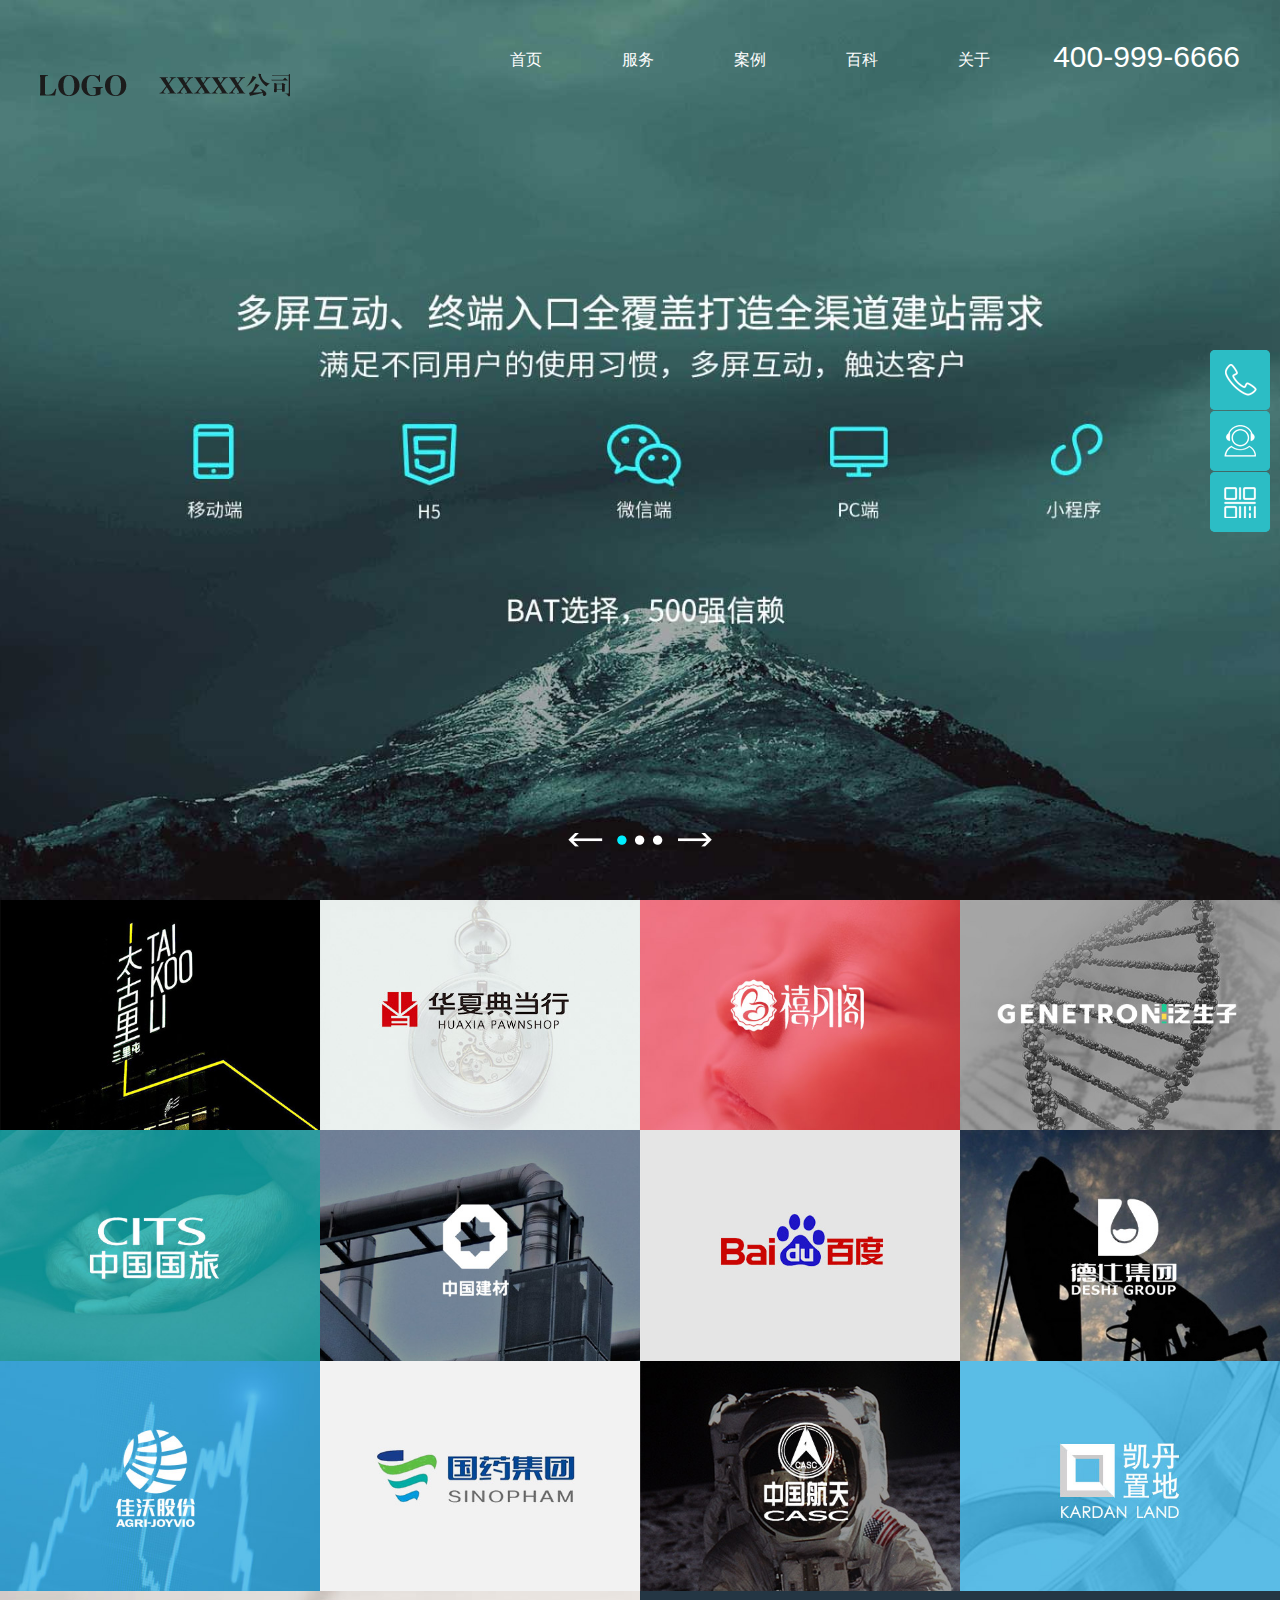
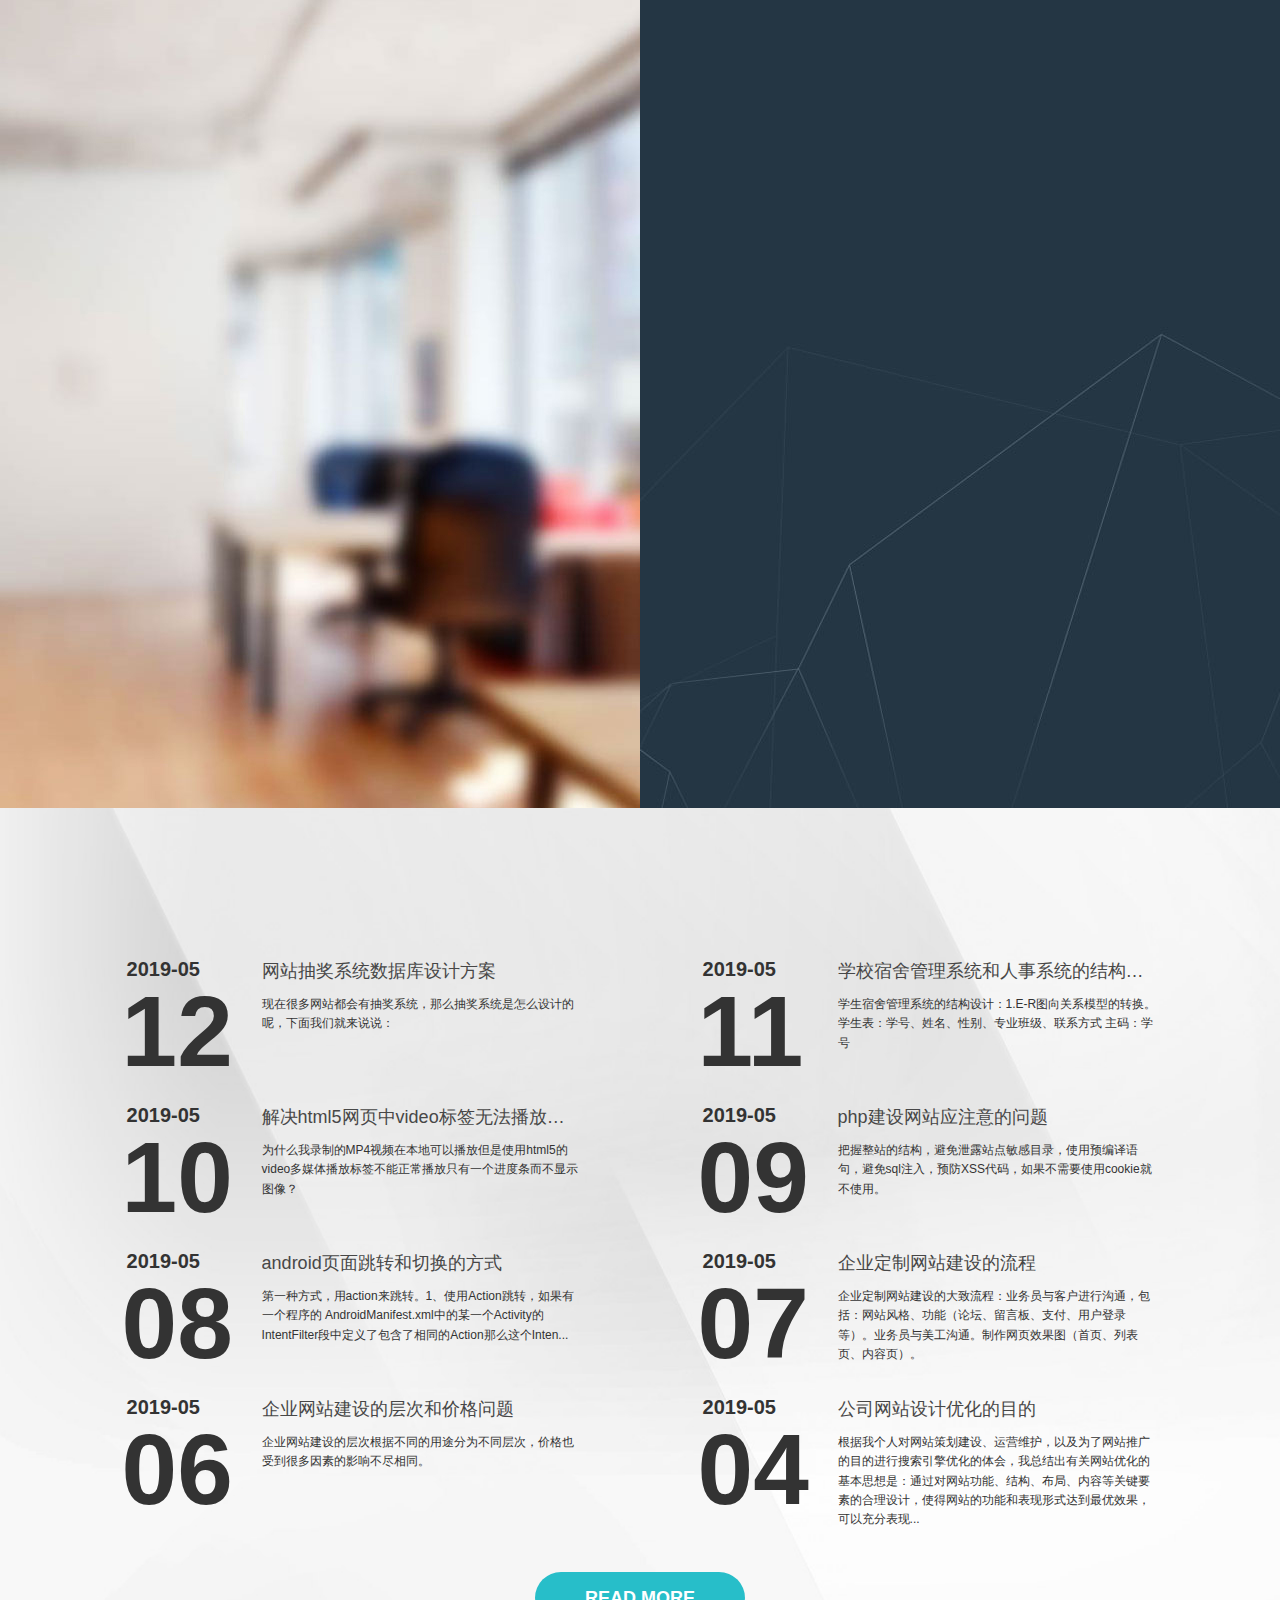
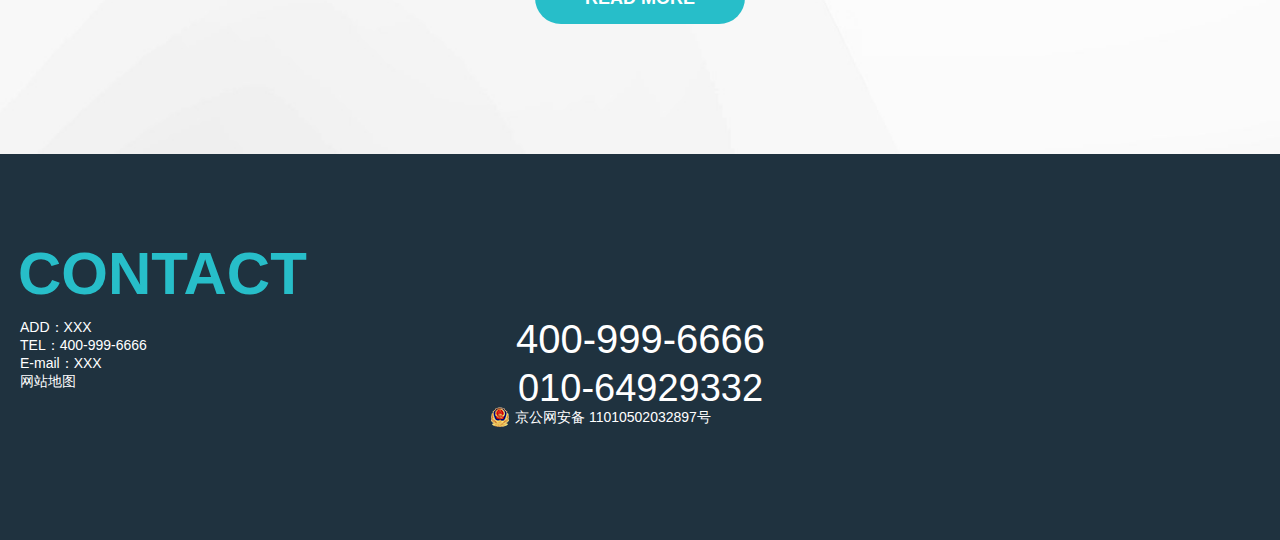
==== index.html @ ca68c2fa "Add files via upload" ====
﻿<!doctype html>

<html>
<head>
<meta charset="utf-8">
<meta http-equiv="Cache-Control" content="no-transform"/>
<meta name="applicable-device" content="pc,mobile"/>
<meta name="robots" content="noarchive">
<title>HTML5响应式全屏网络品牌网站建设设计类静态html模板</title>
<meta name="keywords" content="" />
<meta name="description" content="" />
<meta name="author" content="" />
<meta http-equiv="X-UA-Compatible" content="IE=Edge,chrome=1">
<meta name="viewport" content="width=device-width, initial-scale=1.0, maximum-scale=1.0, minimum-scale=1.0, user-scalable=no" />
<meta name="apple-mobile-web-app-capable" content="yes">
<meta name="apple-mobile-web-app-status-bar-style" content="black">
<meta name="format-detection" content="telephone=no">
<meta http-equiv="Cache-Control" content="no-cache">
<meta name="renderer" content="webkit">
<link href="css/global.css" rel="stylesheet" type="text/css" />
<link href="css/page.css" rel="stylesheet" type="text/css" />
<link href="css/fix.css" rel="stylesheet" type="text/css" />
<script src="js/jquery-1.7.2.min.js"></script>
<script src="js/jquery.easing.1.3.js"></script>
<script src="js/fun.js"></script>
<script src="js/global.js"></script>
<script src="js/jquery.nicescroll.min.js"></script>
<script src="js/jquery.mChange.js"></script>
<style>
#header {
	position: absolute;
}
</style>
</head>

<body>
<div class="nav_float">
  <ul>
    <li class="a1"><a href="" target="_blank">400-999-6666</a></li>
    <li class="a2"><a href="" target="_blank"></a></li>
    <li><a href='javascript:void(0);' class='a3'><span><img src='images/s5af8d06aa6971.jpg' width='200'></span></a></li>
  </ul>
</div>
<div id="header">
  <div class="logo" edit_params="zoom%3D0.5%26height%3D82%26width%3D143"><a href="index.html" style="background: url(images/logo.png) center center no-repeat;background-size:contain;"><i class="s1"></i><i class="s2"></i></a></div>
  <span class="menu"></span>
  <div class="nav_main"><a class="now" href="index.html">首页</a><a href="service.html">服务</a><a href="cases-internet.html">案例</a><a href="news.html">百科</a><a href="about.html">关于</a></div>
  <div class="tel">400-999-6666</div>
</div>
<script type="text/javascript">

$('.nav_float ul li').each(function(index, el) {

  var c = $(this).attr('class');

  var v = false;

  if (c) {

    v = '';

    $.each(c.split(' '), function(index, val) {

      if ( val != 'widget-area') {

        v += val + ' ';

      }

    });

  }



  if ( v) {

    $(this).removeClass(v).children('a').addClass(v);

  }

});

</script>
<div id="focus">
  <div class="frame">
    <div class="child imgbg" psrc="images/s5c80d2e067f07.jpg" msrc="images/s5c80d2e067f07.jpg"></div>
    <div class="child imgbg" psrc="images/s5ad6fb6d74e14.jpg" msrc="images/s5ad6fb6d74e14.jpg"></div>
    <div class="child imgbg" psrc="images/s5ad6fb8841fbc.jpg" msrc="images/s5ad6fb8841fbc.jpg"></div>
  </div>
  <div class="nav"></div>
</div>
<div id="body">
  <div class="index1 screen">
    <div class="list">
      <div class="item"><a href="caseshow.html" target="_blank" style="background-image:url(images/pic27.jpg);"></a></div>
      <div class="item"><a href="caseshow.html" target="_blank" style="background-image:url(images/pic28.jpg);"></a></div>
      <div class="item"><a href="caseshow.html" target="_blank" style="background-image:url(images/pic29.jpg);"></a></div>
      <div class="item"><a href="caseshow.html" target="_blank" style="background-image:url(images/pic30.jpg);"></a></div>
      <div class="item"><a href="caseshow.html" target="_blank" style="background-image:url(images/pic31.jpg);"></a></div>
      <div class="item"><a href="caseshow.html" target="_blank" style="background-image:url(images/pic32.jpg);"></a></div>
      <div class="item"><a href="caseshow.html" target="_blank" style="background-image:url(images/pic33.jpg);"></a></div>
      <div class="item"><a href="caseshow.html" target="_blank" style="background-image:url(images/pic34.jpg);"></a></div>
      <div class="item"><a href="caseshow.html" target="_blank" style="background-image:url(images/pic35.jpg);"></a></div>
      <div class="item"><a href="caseshow.html" target="_blank" style="background-image:url(images/pic36.jpg);"></a></div>
      <div class="item"><a href="caseshow.html" target="_blank"style="background-image:url(images/pic37.jpg);"></a></div>
      <div class="item"><a href="caseshow.html" target="_blank" style="background-image:url(images/pic38.jpg);"></a></div>
    </div>
  </div>
  <div class="index2 screen">
    <div class="left" id="ind_left_index_5ab4b9c256b81">
      <div class="circle"> <img src="images/circle1.png" class="c c1"> <img src="images/circle1.png" class="c c2"> <img src="images/circle1.png" class="c c3">
        <div class="inner">
          <div class="d1"><span>响应当道<br>
            统一形象</span></div>
          <div class="d2"><span>流畅的<br>
            交互效果</span></div>
          <div class="d3"><span>超速加载<br>
            拒绝等待</span></div>
          <div class="d4"><span>酷炫H5<br>
            无需插件</span></div>
          <div class="d5"><span>同步数据<br>
            一键搞定</span></div>
          <div class="d6"></div>
          <div class="d7"></div>
        </div>
      </div>
    </div>
    <div class="right" id="ind_right_index_5ab4b9c256b81">
      <div class="list">
        <div class="item"><a href="service.html"><i class="i1"></i>
          <h3>高端定制网站建设</h3>
          <p>品牌官网·集团网站·营销型网站·响应式网站建设·电子商务平台·业务系统定制</p>
          </a> </div>
        <div class="item"><a href="service.html"><i class="i2"></i>
          <h3>移动互联网解决方案</h3>
          <p>手机网站建设·APP开发·H5页面设计开发</p>
          </a> </div>
        <div class="item"><a href="service.html"><i class="i3"></i>
          <h3>微信开发运营</h3>
          <p>微官网建设·PC网站和微信平台整合方案·微信公众号运营·H5社交游戏开发</p>
          </a> </div>
        <div class="item"><a href="service.html"><i class="i4"></i>
          <h3>运维服务</h3>
          <p>云服务·网站运维·服务器运维</p>
          </a> </div>
        <div class="item"><a href="service.html"><i class="i5"></i>
          <h3>网站代运营</h3>
          <p>我们将对客户的数字资产进行高效准确配置，让网站主动与品牌建立长期关系</p>
          </a> </div>
      </div>
    </div>
  </div>
  <div class="index4 screen show" id="ind4_index_5ab89a874193a">
    <div class="list clearfix">
      <div class="item "> <a href="newsshow.html" target="_blank">
        <div class="date"> <span>2019-05</span> <strong>12</strong> </div>
        <h3 style="display:block;overflow:hidden;text-overflow:ellipsis;white-space:nowrap;">网站抽奖系统数据库设计方案</h3>
        <p>现在很多网站都会有抽奖系统，那么抽奖系统是怎么设计的呢，下面我们就来说说：</p>
        </a> </div>
      <div class="item odd"> <a href="newsshow.html" target="_blank">
        <div class="date"> <span>2019-05</span> <strong>11</strong> </div>
        <h3 style="display:block;overflow:hidden;text-overflow:ellipsis;white-space:nowrap;">学校宿舍管理系统和人事系统的结构设计方案</h3>
        <p>学生宿舍管理系统的结构设计：1.E-R图向关系模型的转换。学生表：学号、姓名、性别、专业班级、联系方式 主码：学号</p>
        </a> </div>
      <div class="item "> <a href="newsshow.html" target="_blank">
        <div class="date"> <span>2019-05</span> <strong>10</strong> </div>
        <h3 style="display:block;overflow:hidden;text-overflow:ellipsis;white-space:nowrap;">解决html5网页中video标签无法播放的方法</h3>
        <p>为什么我录制的MP4视频在本地可以播放但是使用html5的video多媒体播放标签不能正常播放只有一个进度条而不显示图像？</p>
        </a> </div>
      <div class="item odd"> <a href="newsshow.html" target="_blank">
        <div class="date"> <span>2019-05</span> <strong>09</strong> </div>
        <h3 style="display:block;overflow:hidden;text-overflow:ellipsis;white-space:nowrap;">php建设网站应注意的问题</h3>
        <p>把握整站的结构，避免泄露站点敏感目录，使用预编译语句，避免sql注入，预防XSS代码，如果不需要使用cookie就不使用。</p>
        </a> </div>
      <div class="item "> <a href="newsshow.html" target="_blank">
        <div class="date"> <span>2019-05</span> <strong>08</strong> </div>
        <h3 style="display:block;overflow:hidden;text-overflow:ellipsis;white-space:nowrap;">android页面跳转和切换的方式</h3>
        <p>第一种方式，用action来跳转。1、使用Action跳转，如果有一个程序的 AndroidManifest.xml中的某一个Activity的IntentFilter段中定义了包含了相同的Action那么这个Inten...</p>
        </a> </div>
      <div class="item odd"> <a href="newsshow.html" target="_blank">
        <div class="date"> <span>2019-05</span> <strong>07</strong> </div>
        <h3 style="display:block;overflow:hidden;text-overflow:ellipsis;white-space:nowrap;">企业定制网站建设的流程</h3>
        <p>企业定制网站建设的大致流程：业务员与客户进行沟通，包括：网站风格、功能（论坛、留言板、支付、用户登录等）。业务员与美工沟通。制作网页效果图（首页、列表页、内容页）。</p>
        </a> </div>
      <div class="item "> <a href="newsshow.html" target="_blank">
        <div class="date"> <span>2019-05</span> <strong>06</strong> </div>
        <h3 style="display:block;overflow:hidden;text-overflow:ellipsis;white-space:nowrap;">企业网站建设的层次和价格问题</h3>
        <p>企业网站建设的层次根据不同的用途分为不同层次，价格也受到很多因素的影响不尽相同。</p>
        </a> </div>
      <div class="item odd"> <a href="newsshow.html" target="_blank">
        <div class="date"> <span>2019-05</span> <strong>04</strong> </div>
        <h3 style="display:block;overflow:hidden;text-overflow:ellipsis;white-space:nowrap;">公司网站设计优化的目的</h3>
        <p>根据我个人对网站策划建设、运营维护，以及为了网站推广的目的进行搜索引擎优化的体会，我总结出有关网站优化的基本思想是：通过对网站功能、结构、布局、内容等关键要素的合理设计，使得网站的功能和表现形式达到最优效果，可以充分表现...</p>
        </a> </div>
    </div>
    <a href="news.html" class="more">read more</a> </div>
</div>
<div class="layer layer1"><span class="close" onClick="hidelayer('.layer1')"></span> </div>
<script>





$(function(){

    showlayer('.layer1');



    $(".layer .close").click(function(){

        hidelayer('.layer1');

        setTimeout(function(){

            showlayer('.layer1');

        },10000)

    })



     if($(window).width()<640){

        hidelayer('.layer1');

    }

    

    if($(window).width()>640){

        $("#focus").height($(window).height());

    }

});

//autowindow();



var navs = [];

$("#focus .frame .child").each(function(index, el) {

    navs.push('<i></i>');

});

if (navs.length > 0) {

    $("#focus .nav")

        .append(navs.join(''))

        .prepend('<a href="javascript:void(0);" class="prev"></a>')

        .append('<a href="javascript:void(0);" class="next"></a>');

}



$(".index1 .list").hover(

    function(){

        $(".index1 .list .item").addClass("s");

    },

    function(){

        $(".index1 .list .item").removeClass("s");

    }

);

$(".index1 .list .item").hover(

    function(){

        $(this).addClass("ss");

    },

    function(){

        $(this).removeClass("ss");

    }

);



$("#focus .frame .child").mChange({

    auto  : 1,       //是否自动播放,1为自动,0为手动

    arrow : 1,       //是否反转箭头,1为点击左侧向右滚动,0则相反

    speed : 500,     //效果速度,大于0.3

    time  : 4000,    //周期时间，大于1

    nav   : $("#focus .nav i"),    //导航

    nave  : "click", //导航事件

    navs  : 0,  //导航滚动

    prev  : $("#focus .prev"),    //上一个

    next  : $("#focus .next"),    //下一个

    cycle : 1,       //是否循环

    mousestop : 0,   //是否鼠标划入停止

    mousewheel : 0,  //是否开启滚轮事件

    animates : function(idx){

        $("#focus .frame .child").removeClass("show");

        $("#focus .frame .child").eq(idx).addClass("show");

    } //自定义函数

});



var x=new Array(50,50,50,50,0,0,0);

$(window).scroll(function(){

    $(".screen").each(function(index, element) {

      if(scrollact($(this),x[index])){

            if(!$(this).hasClass("show")){

                $(this).addClass("show");

                if(index==1){

                    setTimeout(function(){

                        $(".index2 .inner div").css({"-webkit-transition-delay":"0s","transition-delay":"0s"}).addClass("s");

                    },1000);

                }

            }

        }

    }); 

});



tabdiv(".index3 .tabs a",".index3 .list","click",500);

$(".index3 .tabs a:first").click();

</script>
<div id="footer">
  <div class="block2">
    <h1>CONTACT</h1>
    <div class="text clearfix">
      
      <div class="left d2">
        <div class="p">ADD：XXX</div>
        <div class="p">TEL：400-999-6666</div>
        <a href="mailto:XXX">E-mail：XXX</a>
        <div class="p"><a href="">网站地图</a></div>
      </div>
      <div class="d3">
        <h3>400-999-6666</h3>
        <h4>010-64929332</h4>
      </div>
      <div style="width:300px;margin:0 auto; padding:20px 0;"> <a target="_blank" href="http://www.beian.gov.cn/portal/registerSystemInfo?recordcode=11010502032897" style="display:inline-block;text-decoration:none;height:20px;line-height:20px;"> <img src="images/ghs.png" style="float:left;"/> <span class="p" style="float:left;height:20px;line-height:20px;margin: 0px 0px 0px 5px; color:#fff;">京公网安备 11010502032897号</span> </a> </div>
    </div>
  </div>
</div>
<script>





// 隐藏

function hideSoperson123(second){

    if(second>0){

        second++;

        setTimeout(function(){

            $('.fa-plus').parent().hide();

            hideSoperson123(second);

        },1000);

    }

};

hideSoperson123(1);



</script>
<style>
.copyrights{text-indent:-9999px;height:0;line-height:0;font-size:0;overflow:hidden;}
</style>
<div class="copyrights" id="links20210126">
	Collect from <a href="http://www.cssmoban.com/"  title="网站模板">模板之家</a>
	<a href="https://www.chazidian.com/"  title="查字典">查字典</a>
</div>
</body>
</html>
---- css/global.css ----
@charset "utf-8";

/* CSS Document */

/*

color:red !important;/* Firefox、IE7支持 

_color:red;  IE6支持 

*color:red;  IE6、IE7支持 

*+color:red; IE7支持/

color:red\9; IE6、IE7、IE8支持 

color:red\0; IE8支持

@media screen and(-webkit-min-device-pixel-ratio:0){} chrome

filter:progid:DXImageTransform.Microsoft.Gradient(GradientType=0, StartColorStr='#99000000', EndColorStr='#99000000');

_filter:progid:DXImageTransform.Microsoft.AlphaImageLoader(src='/templets/ftwcm/images/bg_index.body1.png');_background:none;

background:linear-gradient(#e99c40,#d35224);-webkit-background:linear-gradient(#e99c40,#d35224);

_top:expression(eval(document.documentElement.scrollTop+document.documentElement.clientHeight*0.3));

pointer-events:none;

-webkit-appearance:none;

input::-moz-placeholder{opacity:1;}

input::-webkit-placeholder{opacity:1;}

input::-ms-placeholder{opacity:1;}

.gray{-webkit-filter: grayscale(100%);filter:grayscale(100%);filter:gray;}

@media screen and (min-width:540px){

body{width:540px;}

header{width:540px;}

}

@media screen and (max-width:320px){

body{width:320px;}

header{width:320px;}

}

@-webkit-keyframes a1{}

*/





/*--默认--*/

html,body,div,span,iframe,h1,h2,h3,h4,h5,h6,p,blockquote,pre,a,address,big,cite,code,del,em,font,img,ins,small,strong,var,b,u,i,center,dl,dt,dd,ol,ul,li,fieldset,form,label,legend{margin:0;padding:0;_background-image:url(../css/.com/preview/13911/2019-05-29/pp/css/about:blank);_background-attachment:fixed;}

body{-webkit-text-size-adjust:none;font-family:微软雅黑,'Heiti SC',黑体,Arial;font-size:12px;color:#707070;}

ol,ul,li{list-style:none outside none;}

a{text-decoration:none;color:inherit;}

img{border:none;vertical-align:middle;}

table{border-collapse:collapse;}

tr,td,th{padding:0;margin:0;}

h1,h2,h3,h4,h5,h6{font-weight:normal;color:#474747;line-height:100%;}

h1 a,h2 a,h3 a,h4 a,h5 a,h6 a{color:inherit;}

i,em,b,strong{font-style:normal;font-weight:normal;}

input,textarea,select{padding:0;border:1px solid #CCC;font-family:inherit;}



/*--滚动条插件--*/

.jspContainer{overflow:hidden;position:relative;}

.jspPane{position:absolute;}

.jspVerticalBar{position:absolute;top:0;right:0;width:16px;height:100%;}

.jspHorizontalBar{position:absolute;bottom:0;left:0;width:100%;height:16px;}

.jspVerticalBar *,.jspHorizontalBar *{margin:0;padding:0;}

.jspCap{display:none;}

.jspHorizontalBar .jspCap{float:left;}

.jspTrack{background:#dde;position:relative;}

.jspDrag{background:#ddd;position:relative;top:0;left:0;cursor:pointer;}

.jspHorizontalBar .jspTrack,.jspHorizontalBar .jspDrag{float:left;height:100%;}

.jspArrow{background:#50506d;text-indent:-20000px;display:block;cursor:pointer;}

.jspArrow.jspDisabled{cursor:default;background:#80808d;}

.jspVerticalBar .jspArrow{height:16px;}

.jspHorizontalBar .jspArrow{width:16px;float:left;height:100%;}

.jspVerticalBar .jspArrow:focus{outline:none;}

.jspCorner{background:#eeeef4;float:left;height:100%;}

/* Yuk! CSS Hack for IE6 3 pixel bug :( */

* html .jspCorner{margin:0 -3px 0 0;}

.jspVerticalBar{width:6px;}

.jspDrag{background:#f3582a;}

.jspTrack{background:#aaa;background:url(../images/line1.png) center top repeat-y;}



/*@font-face{

    font-family:'AvianRegular';

    src: url('../other/AvianRegular.eot');

    src: url('../other/../other/AvianRegular.eot?#iefix') format('embedded-opentype'),

         url('../other/../other/AvianRegular.woff2') format('woff2'),

         url('../other/AvianRegular.woff') format('woff'),

         url('../other/AvianRegular.ttf') format('truetype'),

         url('../other/AvianRegular.svg#AvianRegular') format('svg');

    font-weight:normal;

    font-style:normal;

}*/



/*--类--*/

.clear{clear:both;height:0;overflow:hidden;}

.clearfix:after{content:"";clear:both;display:block;}

.left{float:left;}

.right{float:right;}

.footer_f{position:fixed;left:0;bottom:0;width:100%;}





/*--通用--*/

body{max-width:1920px;font-size:14px;color:#707070;}

#body{overflow:hidden;}

.block{width:1250px;margin:0 auto;}

.block2{width:1550px;margin:0 auto;}

.screen{}



#qiao-wrap{display:none !important;}



.nav_float{position:fixed;right:10px;top:50%;margin-top:-100px;width:60px;z-index:2;}

.nav_float li{height:60px;background:#2cbdc5;border-radius:5px;margin-bottom:1px;position:relative;}

.nav_float li a{background:#2cbdc5;border-radius:5px;display:block;height:100%;background-position:center center;background-repeat:no-repeat;position:relative;}

.nav_float li .a1{background-image:url(../images/icon6_1.png);width:0px;padding-left:60px;position:absolute;right:0;top:0;background-position:15px center;font-size:22px;overflow:hidden;line-height:60px;color:#fff;

transition:all 0.2s ease-out 0s;-webkit-transition:all 0.2s ease-out 0s;

animation:nf 5s ease-out 0s infinite;-webkit-animation:nf 5s ease-out 0s infinite;}

.nav_float li:hover .a1{width:170px;}

.nav_float li .a2{background-image:url(../images/icon6_2.png);

animation:nf 5s ease-out 0.3s infinite;-webkit-animation:nf 5s ease-out 0.3s infinite;}

.nav_float li .a3{background-image:url(../images/icon6_3.png);

animation:nf 5s ease-out 0.6s infinite;-webkit-animation:nf 5s ease-out 0.6s infinite;}

.nav_float li .a3 span{position:absolute;bottom:0;right:100%;margin-right:1px;padding:9px;background:#2cbdc5;border-radius:5px;display:none;}

.nav_float li .a3:hover span{display:block;}

.service_m{display:none;}

@-webkit-keyframes nf{

0%{-webkit-transform:scale(1);}

5%{-webkit-transform:scale(1.1);}

10%{-webkit-transform:scale(1);}

100%{-webkit-transform:scale(1);}

}

@keyframes nf{

0%{transform:scale(1);}

5%{transform:scale(1.1);}

10%{transform:scale(1);}

100%{transform:scale(1);}

}



#header{position:absolute;left:0;top:0;width:100%;z-index:3;}

#header .logo{position:absolute;left:40px;top:40px;background:url(../images/logo.png) center center no-repeat;width:250px;height:90px;}

/*#header .logo .s1{background:url(../images/logo1.png) center center no-repeat;width:124px;height:35px;float:left;opacity:0;

transform:translateX(100px);-webkit-transform:translateX(100px);

transition:all 1s cubic-bezier(0,0,0,1) 0s;-webkit-transition:all 1s cubic-bezier(0,0,0,1) 0s;}

#header .logo .s2{background:url(../images/logo2.png) center center no-repeat;width:62px;height:35px;float:left;margin-left:15px;opacity:0;

transform:translateX(100px);-webkit-transform:translateX(100px);

transition:all 1s cubic-bezier(0,0,0,1) 0.1s;-webkit-transition:all 1s cubic-bezier(0,0,0,1) 0.1s;}

#header.show .logo i{transform:translateX(0);-webkit-transform:translateX(0);opacity:1;}*/

#header .menu{display:none;}

#header .tel{position:absolute;right:40px;top:40px;font-size:30px;color:#fff;font-family:Arial;}

#header .nav_main{position:absolute;right:250px;top:50px;opacity:0;

transform:translateX(100px);-webkit-transform:translateX(100px);

transition:all 1s cubic-bezier(0,0,0,1) 0s;-webkit-transition:all 1s cubic-bezier(0,0,0,1) 0s;}

#header.show .nav_main{transform:translateX(0);-webkit-transform:translateX(0);opacity:1;}

#header .nav_main a{color:#fff;font-size:16px;margin:0 20px;padding:0 20px;float:left;height:20px;line-height:20px;

transition:all 0.1s ease-out 0s;-webkit-transition:all 0.1s ease-out 0s}

#header .nav_main a:hover{font-size:25px; text-shadow:5px 5px 10px rgba(0,0,0,0.5);}

#header .nav_main .t{display:none;}



#focus{position:relative;height:836px;}

#focus .frame{height:100%;position:relative;overflow:hidden;}

#focus .frame .child{position:absolute;left:0;top:0;width:100%;height:100%;background-size:cover;background-position:center center;background-repeat:no-repeat;}

#focus .frame .child h1{position:absolute;left:0;top:50%;margin-top:-60px;width:100%;text-align:center;font-family:Impact;font-size:100px;color:#fff;text-transform:uppercase;opacity:0;

transform:translateX(-500px);-webkit-transform:translateX(-500px);

transition:all 0.6s cubic-bezier(0,0.5,0,1) 0s;-webkit-transition:all 0.6s cubic-bezier(0,0.5,0,1) 0s;}

#focus .frame .child h2{position:absolute;left:0;top:50%;margin-top:50px;width:100%;text-align:center;font-size:36px;color:#fff;opacity:0;

transform:translateX(500px);-webkit-transform:translateX(500px);

transition:all 0.5s cubic-bezier(0,0.5,0,1) 0s;-webkit-transition:all 0.5s cubic-bezier(0,0.5,0,1) 0s;}

#focus .frame .child.show h1{transform:translateX(0);-webkit-transform:translateX(0);opacity:1;}

#focus .frame .child.show h2{transform:translateX(0);-webkit-transform:translateX(0);opacity:1;}

#focus .nav{position:absolute;width:100%;left:0;bottom:50px;text-align:center;}

#focus .nav .prev{background:url(../images/arrow1_1.png) center center no-repeat;display:inline-block;width:35px;height:14px;margin-right:10px;}

#focus .nav .next{background:url(../images/arrow1_2.png) center center no-repeat;display:inline-block;width:35px;height:14px;margin-left:10px;}

#focus .nav i{background:url(../images/dot1.png) center center no-repeat;width:14px;height:14px;display:inline-block;cursor:pointer;margin:0 2px;}

#focus .nav i.now{background-image:url(../images/dot2.png);}



#footer{padding:90px 0;background:#1f323f;}

#footer h1{font-size:60px;color:#27bec9;font-weight:bold;font-family:Arial;text-transform:uppercase;text-indent:-2px;}

#footer .text{margin-top:15px;}

#footer .left{width:30%;padding-right:10%;color:#fff;}

#footer .left h3{color:#fff;line-height:150%;font-size:14px;margin-bottom:20px;}

#footer .left p{font-size:12px;line-height:150%;}

#footer .left a{color:#fff;}

#footer .d2 p{margin-bottom:10px;line-height:120%;text-transform:uppercase;}

#footer .share{float:right;}

#footer .share a{width:55px;height:55px;margin-left:8px;float:left;position:relative;}

#footer .share a:hover{transform:scale(1.05);-webkit-transform:scale(1.05);}

#footer .share .weibo{background:url(../images/icon3.png) left top no-repeat;}

#footer .share .wx{background:url(../images/icon3.png) -60px top no-repeat;}

#footer .share .wx img{opacity:0;filter:alpha(opacity='0'); position:absolute;right:0;bottom:100%;

transform:scale(0.8);-webkit-transform:scale(0.8);

transition:all 0.5s ease-out 0s;-webkit-transition:all 0.5s ease-out 0s;}

#footer .share .wx:hover img{opacity:1;filter:alpha(opacity='100');

transform:scale(1) translateY(-10px);-webkit-transform:scale(1) translateY(-10px);}

#footer .d3{float:left;text-align:center;}

#footer .d3 h3{font-family:Arial;font-size:40px;color:#fff;}

#footer .d3 h4{font-family:Arial;font-size:38px;margin-top:10px;color:#fff;}



.shadow{background:url(../images/black50.png);position: fixed;left:0;top:0;right:0;bottom:0;z-index:10;display: none;}

.layer{background:#fff;position: fixed;width:930px;margin-left:-465px;left:50%;top:50%;z-index:11;display: none;}

.layer .close{font-size:25px;font-family:icon;position: absolute;right:0;top:0;width:80px;height:80px;text-align: center;line-height:80px;cursor: pointer;background:url(../images/close.png) center center no-repeat;}

.layer .inner{padding:65px;}

.layer h1{font-size:30px;}

.layer .content{margin-top:20px;max-height:345px;overflow: hidden;}
---- css/page.css ----
@charset "utf-8";
/* CSS Document */

.index1{position:relative;}
.index1 .list{font-size:0;}
.index1 .item{width:25%;padding-top:18%;display: inline-block;position: relative;overflow: hidden;background:#000;}
.index1 .item a{position:absolute;left:0;top:0;width:100%;height:100%;background-position:center center;background-repeat:no-repeat;background-size:cover;
transition:all 0.3s ease-out 0s;-webkit-transition:all 0.3s ease-out 0s;}
.index1 .item.s a{opacity:0.6;}
.index1 .item.ss a{opacity:1;transform:scale(1.1);-webkit-transform:scale(1.1);}

.index2{height:817px;}
.index2 .left{height:100%;width:50%;background:url(../images/bg2a.jpg) center center no-repeat;background-size:cover;position:relative;}
.index2 .right{height:100%;width:50%;background:url(../images/bg2b.jpg) center center no-repeat;background-size:cover;position:relative;}
.index2 .circle{width:593px;height:593px;position:absolute;left:50%;top:50%;margin:-296px 0 0 -296px;}
.index2 .circle .c{position:absolute;left:0%;top:0%;width:100%;height:100%;margin:0;opacity:0;
transition:all 1s ease-out 0.5s;-webkit-transition:all 1s ease-out 0.5s;
transform:scale(0.9);-webkit-transform:scale(0.9);}
.index2.show .circle .c1{margin:-30px 0 0 30px;opacity:1;transform:scale(1);-webkit-transform:scale(1);}
.index2.show .circle .c2{margin:0 0 0 20px;opacity:1;transform:scale(1);-webkit-transform:scale(1);}
.index2.show .circle .c3{margin:0 0 0 0px;opacity:1;transform:scale(1);-webkit-transform:scale(1);}
.index2.show .circle .c4{margin:20px 0 0 -25px;opacity:1;transform:scale(1);-webkit-transform:scale(1);}
.index2 .circle .inner{position:relative;height:100%;}
.index2 .circle .inner div{text-align:center;position:absolute;border-radius:100%;font-size:22px;color:#339aca;opacity:0;
transform:scale(0);-webkit-transform:scale(0);box-shadow:0 0 20px rgba(0,0,0,0.05);
transition:all 0.8s ease-out 0s;-webkit-transition:all 0.8s ease-out 0s;}
.index2 .circle .inner div span{display:inline-block;vertical-align: middle;}
.index2 .circle .inner div:after{content:"";height:100%;display:inline-block;vertical-align:middle;}
.index2 .circle .inner .d1{width:190px;height:190px;left: 18px; top: 100px;background:rgba(255,255,255,1);
transition-delay:0.3s;-webkit-transition-delay:0.3s;}
.index2 .circle .inner .d2{width:232px;height:232px;left: 280px; top: 90px;background:rgba(255,255,255,0.8);
transition-delay:0.4s;-webkit-transition-delay:0.4s;}
.index2 .circle .inner .d3{width:145px;height:145px;left: 440px; top: 13px;z-index: 1;background:rgba(255,255,255,1);
transition-delay:0.4s;-webkit-transition-delay:0.4s;}
.index2 .circle .inner .d4{width:212px;height:212px;left: 60px; top: 330px;background:rgba(255,255,255,0.7);
transition-delay:0.2s;-webkit-transition-delay:0.2s;}
.index2 .circle .inner .d5{width:164px;height:164px;left: 351px; top: 413px;background:rgba(255,255,255,0.9);
transition-delay:0.3s;-webkit-transition-delay:0.3s;}
.index2 .circle .inner .d6{width:127px;height:127px;left: -35px; top: 320px;background:rgba(255,255,255,0.8);
transition-delay:0.2s;-webkit-transition-delay:0.2s;}
.index2 .circle .inner .d7{width:88px;height:88px;left: 564px; top: 303px;background:rgba(255,255,255,1);
transition-delay:0.3s;-webkit-transition-delay:0.3s;}
.index2.show .circle .inner div{opacity:1;transform:scale(1);-webkit-transform:scale(1);}
.index2 .circle .inner div.s:hover{background:rgba(255,255,255,1);
transform:scale(1.05);-webkit-transform:scale(1.05);
transition-duration:0.2s;-webkit-transition-duration:0.2s;box-shadow:0 0 15px rgba(0,0,0,0.2);z-index:1;}


.index2 .list{position:absolute;left:50%;top:50%;width:60%;transform:translate(-50%,-50%);}
.index2 .list .item{margin-bottom:45px;color:#fff;opacity:0;
transform:translateX(-50px);-webkit-transform:translateX(-50px);
transition:all 0.5s ease-out 0s;-webkit-transition:all 0.5s ease-out 0s;}
.index2.show .list .item{transform:translateX(0);-webkit-transform:translateX(0);opacity:1;}
.index2 .list .item:nth-child(1){transition-delay:0.2s;-webkit-transition-delay:0.2s;}
.index2 .list .item:nth-child(2){transition-delay:0.4s;-webkit-transition-delay:0.4s;}
.index2 .list .item:nth-child(3){transition-delay:0.6s;-webkit-transition-delay:0.6s;}
.index2 .list .item:nth-child(4){transition-delay:0.8s;-webkit-transition-delay:0.8s;}
.index2 .list .item:nth-child(5){transition-delay:1s;-webkit-transition-delay:1s;}
.index2 .list .item:nth-child(6){transition-delay:1.2s;-webkit-transition-delay:1.2s;}
.index2 .list .item h3{color:#fff;font-size:20px;}
.index2 .list .item h3 span{font-family:Arial;text-transform:uppercase;margin-left:10px;}
.index2 .list .item p{margin-top:8px;}
.index2 .list .item i{float:left;width:55px;height:50px;margin-right:10px;}
.index2 .list .item .i1{background:url(../images/icon2_1.png) center center no-repeat;}
.index2 .list .item .i2{background:url(../images/icon2_2.png) center center no-repeat;}
.index2 .list .item .i3{background:url(../images/icon2_3.png) center center no-repeat;}
.index2 .list .item .i4{background:url(../images/icon2_4.png) center center no-repeat;}
.index2 .list .item .i5{background:url(../images/icon2_5.png) center center no-repeat;}

.index3 .block{padding:100px 0;width:auto;max-width:1575px;}
.index3 .tabs{text-align:center;}
.index3 .tabs a{display:inline-block;font-size:30px;color:#474747;margin:0 30px;}
.index3 .tabs i{display:block;height:5px;margin:auto;background:#27bec9;width:0;margin-top:8px;width:auto;}
.index3 .list{margin:40px 2% 0;}
.index3 .list .item{width:31.3%;overflow:hidden;margin:0 1% 2%;float:left;opacity:0;position:relative;
transform:translateY(50px);-webkit-transform:translateY(50px);
transition:all 0.5s ease-out 0s;-webkit-transition:all 0.5s ease-out 0s;}
.index3.show .list .item{transform:translateY(0);-webkit-transform:translateY(0);opacity:1;}
.index3.show .list .item:nth-child(2){transition-delay:0.2s;-webkit-transition-delay:0.2s;}
.index3.show .list .item:nth-child(3){transition-delay:0.4s;-webkit-transition-delay:0.4s;}
.index3.show .list .item:nth-child(4){transition-delay:0.6s;-webkit-transition-delay:0.6s;}
.index3.show .list .item:nth-child(5){transition-delay:0.8s;-webkit-transition-delay:0.8s;}
.index3.show .list .item:nth-child(6){transition-delay:1s;-webkit-transition-delay:1s;}
.index3 .list .item img{width:100%;height:auto;transition:all 0.5s ease-out 0s;-webkit-transition:all 0.5s ease-out 0s;
transform-origin:80% 80%;}
.index3 .list .item:hover img{transform:scale(1.05);-webkit-transform:scale(1.05);}
.index3 .list .item .mask{background:url(../images/blue.png);position:absolute;left:0;top:0;width:100%;height:100%;text-align:center;opacity:0;filter:alpha(opacity='0');
transition:all 0.3s ease-out 0s;-webkit-transition:all 0.3s ease-out 0s;}
.index3 .list .item:hover .mask{opacity:1;filter:alpha(opacity='100');}
.index3 .list .item .mask img{margin-top:50px;width:auto;}
.index3 .list .item .mask span{color:#fff;margin-top:10px;display:block;font-size:16px;}
.index3 .list2{margin:40px 2% 0;}
.index3 .list2 .item{float:left;margin:0 1% 2%;width:23%;background:#eee;}
.index3 .list2 .item .pic{float:left;width:60%;overflow:hidden;}
.index3 .list2 .item .pic img{width:100%;height:auto;}
.index3 .list2 .item .code{float:left;width:40%;text-align:center;}
.index3 .list2 .item .code img{width:70%;margin-top:60%;}
.index3 .list2 .item .code h3{font:16px;margin-top:10px;}

.index4{background:url(../images/bg3.jpg) center center no-repeat;background-size:cover;padding:130px 0;}
.index4 .list{margin-top:20px;padding:0 5%;}
.index4 .item{float:left;width:40%;margin-bottom:40px;opacity:0;margin:0 5% 2%;color: #333;
transform:translateX(-100px);-webkit-transform:translateX(-100px);
transition:all 0.5s ease-out 0s;-webkit-transition:all 0.5s ease-out 0s;}
.index4 .item:nth-child(1n){transition-delay:0.2s;-webkit-transition-delay:0.2s;}
.index4 .item:nth-child(2n){transition-delay:0.3s;-webkit-transition-delay:0.3s;}
.index4 .item:nth-child(3n){transition-delay:0.4s;-webkit-transition-delay:0.4s;}
.index4 .item:nth-child(4n){transition-delay:0.5s;-webkit-transition-delay:0.5s;}
.index4.show .item{transform:translateX(0);-webkit-transform:translateX(0);opacity:1;}
.index4.show .item a{transition:all 0.2s ease-out 0s;-webkit-transition:all 0.2s ease-out 0s;display:block;}

.index4 .item:nth-child(2n+1){ clear:left; }

.index4.show .item a:hover{transform:translateX(10px);-webkit-transform:translateX(10px);}
.index4 .item h3{font-size:18px;line-height:150%;}
.index4 .item p{margin-top:10px;font-size:12px;line-height:160%;}
.index4 .item .date{float:left;width:110px;font-family:Arial;margin-right:30px;}
.index4 .item .date span{font-size:20px;display:block;font-weight:bold;text-indent:5px;}
.index4 .item .date strong{font-size:100px;display:block;font-weight:bold;line-height:100%;}
.index4 .more{display:block;margin:20px auto 0;background:#27bec9;height:52px;line-height:52px;width:210px;text-align:center;color:#fff;font-size:18px;font-family:Arial;font-weight:bold; text-transform:uppercase;border-radius:26px;
transition:all 0.2s ease-out 0s;-webkit-transition:all 0.2s ease-out 0s;}
.index4 .more:hover{box-shadow:2px 2px 4px rgba(0,0,0,0.3);background:#2dd3df;}


.banner{position:relative;overflow:hidden;}
.banner img{width:100%;height:auto;}
.banner .title{position:absolute;left:20%;top:50%;margin-top:-40px;opacity:0;
transform:translateX(150px);-webkit-transform:translateX(150px);
transition:all 1s ease-out 0.3s;-webkit-transition:all 1s ease-out 0.3s;}
.banner.show .title{transform:translateX(0);-webkit-transform:translateX(0);opacity:1;}
.banner .title .bar{background:#27bec9;height:8px;width:0;
transition:all 0.8s ease-out 0.5s;-webkit-transition:all 0.8s ease-out 0.5s;}
.banner.show .title .bar{width:150px;}
.banner .title h1{font-size:60px;font-family:Arial;color:#fff;text-transform:uppercase;margin-top:15px;font-weight:bold;}

.case .list{font-size:0;}
.case .item{width:25%;padding-top:18%;display: inline-block;position: relative;overflow: hidden;background:#000;}
.case .item a{position:absolute;left:0;top:0;width:100%;height:100%;background-position:center center;background-repeat:no-repeat;background-size:cover;
transition:all 0.3s ease-out 0s;-webkit-transition:all 0.3s ease-out 0s;}
.case .item.s a{opacity:0.6;}
.case .item.ss a{opacity:1;transform:scale(1.1);-webkit-transform:scale(1.1);}

.case_arc1{padding:100px 0;}
.case_arc1 .title{text-align:center;}
.case_arc1 .title h1{font-size:30px;}
.case_arc1 .title h2{ font-family:Arial;font-weight:bold;font-size:50px;margin-top:10px;text-transform:uppercase;}
.case_arc1 .title p{font-size:12px;color:#474747;margin-top:15px;line-height:180%;}
.case_arc1 .content{margin-top:50px;position:relative;}
.case_arc1 .pc{background:url(../images/pc.png) center top no-repeat;width:900px;height:680px;margin:auto;position:relative;padding-top:38px;}
.case_arc1 .pc .mask{background:url(../images/pc_mask.png) right top no-repeat;width:360px;height:550px;position:absolute;right:0;top:0;}
.case_arc1 .pc .inner{width:830px;height:467px;overflow:hidden;margin-left:34px;position:relative;}
.case_arc1 .pc .inner .frame{height:100%;overflow:hidden;}
.case_arc1 .pc .inner .frame .child{float:left;height:100%;width:100%;}
.case_arc1 .pc .inner img{width:100%;height:auto;}
.case_arc1 .pc .inner .prev{background:url(../images/arrow2_1.png) center center no-repeat;width:31px;height:30px;position:absolute;right:50%;bottom:20px;margin-right:5px;}
.case_arc1 .pc .inner .prev:hover{opacity:0.8;}
.case_arc1 .pc .inner .next{background:url(../images/arrow2_2.png) center center no-repeat;width:31px;height:30px;position:absolute;left:50%;bottom:20px;margin-left:5px;}
.case_arc1 .pc .inner .next:hover{opacity:0.8;}
.case_arc1 .phone{background:url(../images/phone.png) center top no-repeat;width:194px;height:420px;position:absolute;right:80px;top:290px;}
.case_arc1 .phone .mask{background:url(../images/phone_mask.png) right top no-repeat;width:80px;height:280px;position:absolute;right:0;top:0;}
.case_arc1 .phone .inner{padding-top:49px;margin-left:12px;width:171px;height:304px;overflow:hidden;}
.case_arc1.show .phone .inner{opacity:1;}
.case_arc1 .phone .inner img{width:100%;height:auto;}
.case_arc1 .more{display:block;margin:50px auto 0;background:#27bec9;height:42px;line-height:42px;width:210px;text-align:center;color:#fff;font-size:14px;font-family:Arial;font-weight:bold; text-transform:uppercase;border-radius:26px;transition:all 0.2s ease-out 0s;-webkit-transition:all 0.2s ease-out 0s;}
.case_arc1 .more:hover{box-shadow:2px 2px 4px rgba(0,0,0,0.3);background:#2dd3df;}
.case_arc1 .more img{vertical-align:sub;margin-right:10px;}
.case_arc2 img{width:100%;height:auto;}
.case_arc3{padding:150px 0;background:#243c4d;}
.case_arc3 .item{float:left;width:32%;margin-left:2%;overflow:hidden;}
.case_arc3 .item:first-child{margin-left:0;}
.case_arc3 .item a{display:block;height:100%;}
.case_arc3 .item img{width:100%;height:auto;
transition:all 0.5s ease-out 0s;-webkit-transition:all 0.5s ease-out 0s;}
.case_arc3 .item img:hover{transform:scale(1.05);-webkit-transform:scale(1.05);}


.service .text:before{content:"";height:4px;width:90px;background:#27bec9;display: block;}
.service .text h1{font-size:30px;color: #474747;margin-top:20px;}
.service .text h2{font-size:20px;color: #474747;font-family:Arial;margin-top:10px;margin-bottom:30px;}
.service .text h3{font-size:24px;color: #474747;margin-top:15px;}
.service .text p{font-size:18px;color: #474747;margin-top:10px;}
.service .text .list{margin-bottom:10px;}
.service .text .list h3{width:300px;display: inline-block;margin:0 0 15px 0;}
.service .text .link{color: #474747;margin-top:35px;}
.service .text .link a{margin:0 30px;cursor: pointer;color: #27bec9;}
.service .text .link a:hover{color:#005E76;;}
.service .text .link a:first-child{margin-left:0;}

.service1{position:relative;overflow:hidden;height:665px;}
.service1 .text{position:absolute;left:50%;top:150px;width:40%;opacity:0;
transform:translateX(100px);-webkit-transform:translateX(100px);
transition:all 1s ease-out 0s;-webkit-transition:all 1s ease-out 0s;}
.service1.show .text{transform:translateX(0);-webkit-transform:translateX(0);opacity:1;}
.service1 .pic{position:absolute;left:5%;top:50%;opacity:0;max-width:40%;
transform:translate(-100px,-50%);-webkit-transform:translate(-100px,-50%);
transition:all 1s ease-out 0s;-webkit-transition:all 1s ease-out 0s;}
.service1.show .pic{transform:translate(0,-50%);-webkit-transform:translate(0,-50%);opacity:1;}

.service2{position:relative;overflow:hidden;background:#dfdfdf;height:665px;}
.service2 .text{position:absolute;left:5%;top:140px;width:40%;opacity:0;
transform:translateX(-100px);-webkit-transform:translateX(-100px);
transition:all 1s ease-out 0s;-webkit-transition:all 1s ease-out 0s;}
.service2.show .text{transform:translateX(0);-webkit-transform:translateX(0);opacity:1;}
.service2 .pic{position:absolute;left:55%;top:0px;opacity:0;width:45%;
transform:translateX(100px);-webkit-transform:translateX(100px);
transition:all 1s ease-out 0s;-webkit-transition:all 1s ease-out 0s;}
.service2.show .pic{transform:translateY(0);-webkit-transform:translateY(0);opacity:1;}

.service3{position:relative;overflow:hidden;background:#f2f2f2;height:665px;}
.service3 .text{position:absolute;left:55%;top:110px;width:40%;opacity:0;
transform:translateX(100px);-webkit-transform:translateX(100px);
transition:all 1s ease-out 0s;-webkit-transition:all 1s ease-out 0s;}
.service3.show .text{transform:translateX(0);-webkit-transform:translateX(0);opacity:1;}
.service3 .pic{position:absolute;left:5%;bottom:0px;opacity:0;max-width:40%;
transform:translateX(-100px);-webkit-transform:translateX(-100px);
transition:all 1s ease-out 0s;-webkit-transition:all 1s ease-out 0s;}
.service3.show .pic{transform:translateX(0);-webkit-transform:translateX(0);opacity:1;}

.service4{position:relative;overflow:hidden;background:url(../images/pic26.jpg) center center no-repeat;background-size:cover;height:665px;}
.service4 .text{position:absolute;left:5%;top:180px;width:45%;opacity:0;
transform:translateX(-100px);-webkit-transform:translateX(-100px);
transition:all 1s ease-out 0s;-webkit-transition:all 1s ease-out 0s;}
.service4.show .text{transform:translateX(0);-webkit-transform:translateX(0);opacity:1;}

.service5{position:relative;overflow:hidden;background:#f2f2f2;height:665px;}
.service5 .text{position:absolute;left:55%;top:210px;width:40%;opacity:0;
transform:translateX(100px);-webkit-transform:translateX(100px);
transition:all 1s ease-out 0s;-webkit-transition:all 1s ease-out 0s;}
.service5.show .text{transform:translateX(0);-webkit-transform:translateX(0);opacity:1;}
.service5 .pic{position:absolute;left:5%;top:50%;opacity:0;max-width:40%;
transform:translate(-100px,-50%);-webkit-transform:translate(-100px,-50%);
transition:all 1s ease-out 0s;-webkit-transition:all 1s ease-out 0s;}
.service5.show .pic{transform:translate(0,-50%);-webkit-transform:translate(0,-50%);opacity:1;}

.service7{height:838px;position:relative;}
.service7 .pic{float:left;width:50%;height:100%;background-position:center center;background-repeat:no-repeat;background-size:cover;}
.service7 .list{float:right;position:relative;width:50%;height:100%;z-index:1;}
.service7 .list ul{padding:142px 0 0 133px;}
.service7 .list ul li{background:url(../images/ico2.png) left center no-repeat;padding-left:35px;opacity:0;
transform:translateX(-50px);-webkit-transform:translateX(-50px);
transition:all 0.3s ease-out 0s;-webkit-transition:all 0.3s ease-out 0s;}
.service7.show .list ul li{opacity:1;transform:translateX(0);-webkit-transform:translateX(0);}
.service7 .list ul li strong{font-size:16px;color:#474747;margin-right:10px;}
.service7 .list .l1{margin:0 0 0 0;}
.service7 .list .l2{margin:70px 0 0 105px;}
.service7 .list .l3{margin:90px 0 0 154px;}
.service7 .list .l4{margin:98px 0 0 156px;}
.service7 .list .l5{margin:109px 0 0 96px;}
.service7 .list .l6{margin:59px 0 0 0;}
.service7 .circle{position:absolute;left:50%;top:0;height:100%;width:50%;margin-left:-25%;}
.service7 .circle .l{float:left;height:100%;width:50%;position:relative;overflow:hidden;}
.service7 .circle .r{float:right;height:100%;width:50%;position:relative;overflow:hidden;}
.service7 .circle .c1{position:absolute;left:50%;top:50%;margin:-175px 0 0 -185px;
transform:scale(0) rotate(-270deg);-webkit-transform:scale(0) rotate(-270deg);
transition:all 0.8s ease-out 0s;-webkit-transition:all 0.8s ease-out 0s;}
.service7.show .circle .c1{transform:scale(1) rotate(0deg);-webkit-transform:scale(1) rotate(0deg);}
.service7 .circle .c2{position:absolute;left:0%;top:50%;margin:-219px 0 0 0;
transform:scale(0);-webkit-transform:scale(0);
transition:all 1s ease-out 0.3s;-webkit-transition:all 1s ease-out 0.3s;
transform-origin:left center;-webkit-transform-origin:left center;}
.service7.show .circle .c2{transform:scale(1);-webkit-transform:scale(1);}
.service7 .circle .c3{position:absolute;right:0%;top:50%;margin:-252px 0 0 0;
transform:scale(0);-webkit-transform:scale(0);
transition:all 1s ease-out 0.3s;-webkit-transition:all 1s ease-out 0.3s;
transform-origin:right center;-webkit-transform-origin:right center;}
.service7.show .circle .c3{transform:scale(1);-webkit-transform:scale(1);}
.service7 .circle .c4{position:absolute;left:0%;top:50%;margin:-303px 0 0 0;
transform:scale(0);-webkit-transform:scale(0);
transition:all 1s ease-out 0.5s;-webkit-transition:all 1s ease-out 0.5s;
transform-origin:left center;-webkit-transform-origin:left center;}
.service7.show .circle .c4{transform:scale(1);-webkit-transform:scale(1);}

.about{height:816px;}
.about .left{height:100%;width:50%;position:relative;background-position:center center;background-repeat:no-repeat;background-size:cover;}
.about .right{height:100%;width:50%;position:relative;}
.about .circle{width:510px;height:510px;position:absolute;left:50%;top:50%;margin:-255px 0 0 -255px;}
.about .circle .c{position:absolute;left:0%;top:0%;width:548px;height:548px;margin:-19px 0 0 -19px;opacity:0;
transition:all 1s ease-out 0.5s;-webkit-transition:all 1s ease-out 0.5s;}
.about.show .circle .c1{margin:-38px 0 0 0;opacity:0.5;}
.about.show .circle .c2{margin:0px 0 0 5px;opacity:1;}
.about.show .circle .c3{margin:-20px 0 0 -50px;opacity:1;}
.about .circle .inner{position:relative;height:100%;background:url(../images/circle.png);text-align:center;opacity:0;
transform:scale(0.3);-webkit-transform:scale(0.3);
transition:all 0.5s ease-out 0s;-webkit-transition:all 0.5s ease-out 0s;}
.about.show .circle .inner{opacity:1;transform:scale(1);-webkit-transform:scale(1);}
.about .circle .inner .btn{position:absolute;left:50%;bottom:15%;width:50%;margin-left:-25%;height:60px;background:#27bec9;border-radius:30px;color:#fff;text-align:center;line-height:55px;font-size:25px;
transition:all 0.2s ease-out 0s;-webkit-transition:all 0.2s ease-out 0s;}
.about .circle .inner .btn:hover{box-shadow:2px 2px 4px rgba(0,0,0,0.1);background:#2dd3df;}
.about .circle .inner h1{font-size:60px;font-weight:bold;padding-top:150px;text-transform:uppercase;font-family:Arial;}
.about .circle .inner h2{font-size:24px;margin-top:20px;}
.about .circle .inner p{margin-top:25px;color:#474747;line-height:160%;padding:0 20px;}

.about .right .inner{padding:150px 80px 0;}
.about .right .inner h1{font-size:60px;font-family:Arial;font-weight:bold;text-transform:uppercase;}
.about .right .form{margin-top:30px;}
.about .right .form .p:first-child{margin-bottom:20px;}
.about .right .form .p:after{content:"";display:block;clear:both;}
.about .right .form .input{float:left;height:52px;line-height:52px;background:url(../images/bg_gray.png);width:390px;}
.about .right .form .input:first-child{margin-right:20px;}
.about .right .form .input span{float:left;padding:0 15px;color:#909090;}
.about .right .form .input input{float:left;height:100%;line-height:inherit;width:300px;background:none;border:none;}
.about .right .form .textarea{background:url(../images/bg_gray.png);padding:0 15px 15px;}
.about .right .form .textarea p{line-height:50px;color:#909090;}
.about .right .form .textarea textarea{display:block;background:none;border:none;width:100%;height:200px;font-size:14px;resize:none;}
.about .right .button{height:65px;line-height:65px;background:#27bec9;font-size:30px;font-family:Arial;display:block;color:#fff;text-align:center;border-radius:30px;margin-top:30px;text-transform:uppercase;
transition:all 0.2s ease-out 0s;-webkit-transition:all 0.2s ease-out 0s;}
.about .right .button:hover{box-shadow:2px 2px 4px rgba(0,0,0,0.1);background:#2dd3df;}

.news .list{padding:100px 0;}
.news .item{margin-top:40px;position:relative;height:189px;padding-left:90px;}
.news .item:first-child{margin-top:0;}
.news .item .date{position:absolute;left:0;top:20px;width:110px;font-family:Arial;color:#474747;
transition:all 0.3s ease-out 0s;-webkit-transition:all 0.3s ease-out 0s;}
.news .item:hover .date{left:-25px;}
.news .item .date span{font-size:20px;display:block;font-weight:bold;text-indent:5px;}
.news .item .date strong{font-size:100px;display:block;font-weight:bold;line-height:100%;}
.news .item .date2{display:none;}
.news .item .pic{float:left;height:100%;width:252px;margin-right:40px;}
.news .item .pic img{width:100%;height:auto;}
.news .item h3 a{height:40px;line-height:40px;color:#474747;}
.news .item h1 a{height:40px;line-height:40px;color:#474747;font-size: 22px;}
.news .item p{margin-top:5px;font-size:12px;line-height:180%;}
.news .item .more{position:absolute;right:0;bottom:0;color:#707070;font-size:12px;font-family:Arial;text-transform:uppercase;height:15px;opacity:0;
transform:translateX(-30px);-webkit-transform:translateX(-30px);
transition:all 0.3s ease-out 0s;-webkit-transition:all 0.3s ease-out 0s;}
.news .item:hover .more{transform:translateX(0);-webkit-transform:translateX(0);opacity:1;}
.news .item .more i{background:url(../images/ico3.png) center center no-repeat;width:15px;height:15px;float:right;margin-left:8px;}
.news .item:hover .more i{transform:rotate(360deg);-webkit-transform:rotate(360deg);
transition:all 0.3s ease-out 0s;-webkit-transition:all 0.3s ease-out 0s;}

.news_arc{padding:100px 0;}
.news_arc .title{position:relative;}
.news_arc .title .date{float:left;width:150px;height:120px;font-family:Arial;color:#474747;border-right:1px solid #bbb;}
.news_arc .title .date span{font-size:20px;display:block;font-weight:bold;text-indent:5px;margin-top:5px;}
.news_arc .title .date strong{font-size:100px;display:block;font-weight:bold;line-height:100%;}
.news_arc .title h1{line-height:120px;font-size:30px; text-indent:50px;}
.news_arc .title .back{background:url(../images/ico4.png) left center no-repeat;padding-left:40px;height:24px;line-height:20px;font-size:12px;color:#909090;position:absolute;right:0;top:50px;}
.news_arc .content{padding:50px 0;line-height:180%;font-size:12px;}
.news_arc .list{border-top:1px solid #ddd;padding:30px 0;}
.news_arc .list .item{float:right;width:45%;}
.news_arc .list .item:first-child{float:left;}
.news_arc .list .item h2{float:left;font-size:18px;}
.news_arc .list .item h2 a{color:#474747;}
.news_arc .list .item span{float:right;}

.page_m{display:none;}
.page{padding:50px 0;text-align:right;overflow:hidden;}
.page a{display:inline-block;width:0;height:100px;line-height:100px;text-align:center;font-size:60px;font-weight:bold;font-family:Arial;color:#fff;background:#27bec9;perspective:100px;
transition:all 0.5s ease-out 0s;-webkit-transition:all 0.5s ease-out 0s;}
.page.show a{width:100px;}
.page a:nth-child(even){background:#0fa3ae;}
.page a i{display:block;height:100%;text-shadow:4px 2px 5px rgba(0,0,0,0.3);
transform:rotateY(-30deg) translateZ(-20px);-webkit-transform:rotateY(-30deg) translateZ(-20px);
transform-style:preserve-3d;-webkit-transform-style:preserve-3d;
transition:all 0.5s ease-out 0.5s;-webkit-transition:all 0.5s ease-out 0.5s;}
.page.show a i{transform:rotateY(0deg) translateZ(0px);-webkit-transform:rotateY(0deg) translateZ(0px);text-shadow:2px 1px 3px rgba(0,0,0,0.3);}
.page.done a i{transition-delay:0s;-webkit-transition-delay:0s;transition-duration:0.3s;-webkit-transition-duration:0.3s;}
.page a:hover i{transform:rotateY(-30deg);-webkit-transform:rotateY(-30deg);text-shadow:5px 2px 4px rgba(0,0,0,0.3);}

.p404{background:#27bec9;}
.p404 .block{height:600px;padding-top:140px;}
.p404 .pic{background:url(../images/404.png) center top no-repeat;height:370px;
animation:p404 0.5s linear 0.5s 1 both;-webkit-animation:p404 0.5s linear 0.5s 1 both;}
@-webkit-keyframes p404{
0%{-webkit-transform:scale(0);}
30%{-webkit-transform:scale(1.2);}
50%{-webkit-transform:scale(0.9);}
90%{-webkit-transform:scale(1.03);}
100%{-webkit-transform:scale(1);}
}
@keyframes p404{
0%{transform:scale(0);}
30%{transform:scale(1.2);}
50%{transform:scale(0.9);}
90%{transform:scale(1.03);}
100%{-webkit-transform:scale(1);}
}
.p404 h1{font-size:18px;color:#fff;text-align:center;}
.p404 h1 strong{display:block;margin-top:10px;font-weight:bold;font-size:20px;}
.p404 .btn{text-align:center;margin-top:30px;}
.p404 .btn a{display:inline-block;height:45px;line-height:45px;color:#27bec9;background:#fff;border-radius:23px;margin:0 10px;width:140px;font-size:16px;}
.p404 .btn a:hover{transform:scale(1.1);-webkit-transform:scale(1.1);}

.layer1{width:540px;margin-left:-270px;border-radius:10px;background:rgba(255,255,255,0.9);}
.layer1 .inner{padding:60px;font-size:30px;text-align: center;line-height:1.6;color: #474747;}
.layer1 .btns{text-align:center;margin-top:25px;}
.layer1 .btns a{display:inline-block;height:50px;width:200px;text-align: center;line-height:50px;color: #fff;background:#27bec9;border-radius:25px;font-size:18px;}
---- css/fix.css ----
@media screen and (min-width:1366px) and (max-width:1680px){
body{min-width:1366px;}
.block2{width:1300px;margin:0 auto;}

.index3 .block{width:100%;}
.about .right .form .input{width:251px;}
.about .right .form .input input{width:183px;}

}
@media screen and (min-width:1024px) and (max-width:1365px){
body{min-width:1000px;}
.block{width:auto;padding:0 20px;}
.block2{width:auto;padding:0 20px;margin:0 auto;}
.index3 .block{width:auto;}
}
@media screen and (min-width:750px) and (max-width:1023px){
.service4.show .text{max-width:65%;}
}

@media screen and (max-width:1023px){
/*------------------global------------------*/
input,textarea,select,button{-webkit-appearance:none;}
img{max-width:100%;}
.block{width:auto;}
.block2{width:auto;}
.page{display:none;}
.page_m{display:block;padding:20px 0;text-align:center;}
.page_m .btn{height:40px;display:inline-block;line-height:40px;color:#fff;font-size:12px;padding:0 25px;background:#27bec9;border-radius:20px;}

.nav_float{display:none;}
.service_m{display:block;background:#2cbdc5 url(../images/icon6_2.png) center center no-repeat;height:40px;width:40px;border-radius:5px;position:fixed;right:5px;top:50%;margin-top:-20px;background-size:70% auto;z-index:10;
animation:svm 5s ease-in 0s infinite;-webkit-animation:svm 5s ease-i 0s infinite;}
#header .tel{display:none;}
@-webkit-keyframes svm{
0%{-webkit-transform:translateY(0);}
5%{-webkit-transform:translateY(-16px);}
9%{-webkit-transform:translateY(0);}
13%{-webkit-transform:translateY(-9px);}
17%{-webkit-transform:translateY(0);}
20%{-webkit-transform:translateY(-3px);}
24%{-webkit-transform:translateY(0);}
100%{-webkit-transform:translateY(0);}
}
@keyframes svm{
0%{transform:translateY(0);}
5%{transform:translateY(-16px);}
9%{transform:translateY(0);}
13%{transform:translateY(-9px);}
17%{transform:translateY(0);}
20%{transform:translateY(-3px);}
24%{transform:translateY(0);}
100%{transform:translateY(0);}
}


#header{height:42px;overflow:visible;}
#header .logo{left:10px;top:5px;width:60px;height:45px;background-size:contain;}
#header .logo .s1{width:58px;height:16px;background-size:contain;}
#header .logo .s2{width:32px;height:16px;background-size:contain;margin-left:5px;}
#header .menu{position:absolute;right:15px;top:15px;background:url(../images/ico_menu.png) center center no-repeat;width:30px;height:16px;background-size:contain;display:block;z-index:4;}
#header .menu.act{background:url(../images/ico_arrow.png) center center no-repeat;}
#header .nav_main{position:fixed;right:-60%;top:0;width:60%;height:100%;background:#1f323f;box-sizing:border-box;padding-top:50px;
transform:none;-webkit-transform:none;
transition:all 0.4s ease-out 0s;-webkit-transition:all 0.4s ease-out 0s;}
#header .nav_main.show{right:0;box-shadow:0 0 10px rgba(0,0,0,0.2);}
#header .nav_main a{display:block;padding:0 25px;height:54px;line-height:54px;font-size:14px;margin:0;float:none;}
#header .nav_main a:hover{font-size:14px;}
#header .nav_main a.now{border-left:3px solid #27bec9;padding-left:22px;}
#header .nav_main .t{padding:0 25px;height:40px;line-height:40px;font-size:20px;color:#fff;}
#header .nav_main .t a{padding:0;}

#footer{padding:30px 0;}
#footer .block2{padding:0 10px;}
#footer h1{font-size:30px;}
#footer .left{float:none;width:auto;}
#footer .left h3{font-size:11px;margin-bottom:10px;}
#footer .left p{font-size:11px;}
#footer .d2{margin-top:10px;}
#footer .d2 p{margin:0;line-height:150%;}
#footer .share{margin-top:10px;}

#focus{height:190px;}
#focus .frame .child h1{font-size:20px;margin-top:-15px;font-family:Impact, Haettenschweiler, "Franklin Gothic Bold", "Arial Black", sans-serif;
transform:none;-webkit-transform:none;opacity:1;}
#focus .frame .child h2{font-size:13px;margin-top:10px;
transform:none;-webkit-transform:none;opacity:1;}
#focus .nav{bottom:10px;}
#focus .nav .prev{display:none;}
#focus .nav .next{display:none;}

.index1 .block{padding:40px 0 20px;}
.index1 .item{width:50%;padding-top:30%;}

.index2{height:auto;}
.index2 .left{float:none;width:auto;height:320px;}
.index2 .right{float:none;width:auto;height:auto;padding:40px 0;}
.index2 .circle{width:270px;height:270px;margin:-135px 0 0 -135px;left:50%;}
.index2 .circle .c{width:290px;height:290px;margin:-10px 0 0 -10px;
transform:scale(0.8);-webkit-transform:scale(0.8);}
.index2 .circle .inner{transform:scale(0.5) translate(-150px,-150px);}
.index2.show .circle .c1{margin:-15px 0 0;transform:scale(0.8);-webkit-transform:scale(0.8);}
.index2.show .circle .c2{margin:0 0 0 0;transform:scale(0.8);-webkit-transform:scale(0.8);}
.index2.show .circle .c3{margin:-10px 0 0 -15px;transform:scale(0.8);-webkit-transform:scale(0.8);}
.index2 .list{position:static;margin:0;height:auto;padding:0 20px;width:auto;transform:none;-webkit-transform:none;}
.index2 .list .item{margin-bottom:20px;}
.index2 .list .item h3{font-size:14px;}
.index2 .list .item p{font-size:11px;margin-top:3px;padding-left:40px;}
.index2 .list .item i{width:30px;height:30px;background-size:contain !important;}

.index3 .block{padding:30px 0;width:auto;}
.index3 .tabs a{font-size:15px;margin:0 20px;}
.index3 .tabs a i{height:2px;margin-top:5px;}
.index3 .list{padding:0 5px;margin-top:20px;}
.index3 .list .item{width:50%;margin:0 0 10px 0;box-sizing:border-box;}
.index3 .list .item:nth-child(odd){padding-right:5px;}
.index3 .list .item:nth-child(even){padding-left:5px;}
.index3 .list .item a{display:block;height:100%;}
.index3 .list .item .mask img{width:50%;margin-top:12px;}

.index3 .list2{padding:0 5px;margin-top:20px;}
.index3 .list2 .item{width:50%;margin:0 0 10px 0;box-sizing:border-box; background:none;}
.index3 .list2 .item:nth-child(odd){padding-right:5px;}
.index3 .list2 .item:nth-child(even){padding-left:5px;}
.index3 .list2 .item .pic{width:100%;}
.index3 .list2 .item .code{display:none;}


.index4{height:auto;padding:30px 0;}
.index4 h1{font-size:30px;}
.index4 .list{margin-top:20px;}
.index4 .item{float:none;width:auto;transform:none;-webkit-transform:none;opacity: 1;margin:0 0 20px;}
.index4 .item .date{float:none;width:auto;}
.index4 .item .date span{font-size:11px;text-indent:0;}
.index4 .item .date strong{display:none;}
.index4 .item p{display:none;}
.index4 .item h3{font-size:14px;}
.index4 .more{height:38px;line-height:38px;font-size:12px;width:140px;margin-top:30px;}


.banner .title{margin-top:-20px;}
.banner .title .bar{height:4px;}
.banner.show .title .bar{width:70px;}
.banner .title h1{font-size:30px;margin-top:10px;}

.case .tabs{line-height:25px;}
.case .tabs a{font-size:9px;padding:0 10px;}
.case .item{width:50%;box-sizing:border-box;padding-top:30%;}
.case .item a{margin:0;}
.case .item a .mask{display:none;}

.case_arc1{padding:50px 0;}
.case_arc1 .title h1{font-size:14px;}
.case_arc1 .title h2{font-size:14px;margin-top:5px;}
.case_arc1 .content{width:320px;margin:20px auto 0;}
.case_arc1 .title p{font-size:9px;padding:0 20px;line-height:150%;}
.case_arc1 .pc{background-size:100% auto;width:260px;margin:0 0 0 20px;height:210px;padding-top:10px;}
.case_arc1 .pc .mask{width:30%;background-size:100% auto;height:100%;}
.case_arc1 .pc .inner{margin-left:10px;width:240px;height:136px;}
.case_arc1 .pc .inner .prev{display:none;}
.case_arc1 .pc .inner .next{display:none;}
.case_arc1 .phone{right:20px;top:80px;background-size:100% auto;width:55px;height:130px;}
.case_arc1 .phone .mask{width:30%;background-size:100% auto;height:100%;}
.case_arc1 .phone .inner{width:49px;height:86px;margin-left:3px;padding-top:14px;}
.case_arc3{padding:30px 0;}
.case_arc3 .list{padding:0 10px;}

.service .text h1{font-size:20px;}
.service .text h2{font-size:18px;margin-bottom:15px;}
.service .text h3{font-size:16px;}
.service .text p{font-size:14px;}
.service .text .list h3{margin-bottom:10px;}
.service .text .link{margin-top:20px;font-size:12px;}
.service .text .link a{margin:0 10px;}

.service1{padding:30px 0;height:auto;background-position:left center;}
.service1 .text{margin:30px 0 0;width:100%;box-sizing:border-box;position:static;padding:0 20px;
-webkit-transition:none;-webkit-transform:none;transition:none;transform:none;}
.service1 .pic{position:static;margin:0px auto 0;width:80%;display:block;}

.service2{padding:0 0 30px;height:auto;background-position:right center;}
.service2 .text{margin:30px 0 0;width:100%;box-sizing:border-box;position:static;padding:0 20px;
-webkit-transition:none;-webkit-transform:none;transition:none;transform:none;}
.service2 .pic{position:static;margin:0px auto 0;width:100%;display:block;}

.service3{padding:30px 0 0;height:auto;background-position:left center;}
.service3 .text{margin:20px 0 0;width:100%;box-sizing:border-box;position:static;padding:0 20px;
-webkit-transition:none;-webkit-transform:none;transition:none;transform:none;}
.service3 .pic{position:static;margin:auto;width:80%;display:block;max-width:none;}

.service4{padding:30px 0;height:auto;background-position:left center;}
.service4 .text{margin:0;width:100%;box-sizing:border-box;position:static;padding:0 20px;
-webkit-transition:none;-webkit-transform:none;transition:none;transform:none;}
.service4 .pic{position:static;margin:0px 0 -50% -50%;width:200%;display:block;max-width:none;}

.service5{padding:30px 0;height:auto;background-position:left center;}
.service5 .text{margin:30px 0 0;width:100%;box-sizing:border-box;position:static;padding:0 20px;
-webkit-transition:none;-webkit-transform:none;transition:none;transform:none;}
.service5 .pic{position:static;margin:30px auto 0;width:100%;display:block;}

.service .text{opacity:1;transform:none;-webkit-transform:none;}
.service .pic{opacity:1;transform:none !important;-webkit-transform:none !important;top:auto;max-width:80%;}

.service7{padding:30px 10px;height:auto;}
.service7 h1{color:#17abb6;font-size:20px;text-align:center;text-transform:uppercase;font-weight:bold;}
.service7 h1 strong{font-size:25px;display:block;font-weight:bold;}
.service7 h2{font-size:15px;text-align:center;margin-top:8px;}
.service7 .list{width:auto;float:none;}
.service7 .list ul{padding:0 10px;position:relative;margin-top:20px;}
.service7 .list ul:before{content:"";position:absolute;left:18px;top:0;height:100%;width:1px;background:#ddd;}
.service7 .list ul li{transform:none;-webkit-transform:none;opacity:1;position:relative;margin:0 0 15px 0 !important;font-size:11px;padding-left:25px;}
.service7 .list ul li strong{font-size:11px;min-width:75px;display:inline-block;}
.service7 .circle{display:none;}

.about{height:auto;}
.about .left{float:none;width:auto;height:360px;background-size:cover;}
.about .circle{width:270px;height:270px;margin:-135px 0 0 -135px;}
.about .circle .c{width:290px;height:290px;margin:-10px 0 0 -10px;}
.about.show .circle .c1{margin:-15px 0 0;}
.about.show .circle .c2{margin:0 0 0 0}
.about.show .circle .c3{margin:-10px 0 0 -15px;}
.about .circle .inner{background-size:contain;}
.about .circle .inner h1{padding-top:80px;font-size:30px;}
.about .circle .inner h2{font-size:14px;margin-top:5px;}
.about .circle .inner p{font-size:11px;margin-top:15px;}
.about .right{width:auto;height:auto;float:none;}
.about .right .inner{padding:40px 20px;}
.about .right .inner h1{font-size:30px;}
.about .right .form{margin-top:10px;}
.about .right .form .input{height:36px;line-height:36px;float:none;font-size:11px;position:relative;width:auto;padding:0 10px 0 50px;}
.about .right .form .input:first-child{margin-right:0;margin-bottom:10px;}
.about .right .form .input span{ position:absolute;left:0;top:0;}
.about .right .form .input input{width:100%;float:none;}
.about .right .form .textarea{font-size:11px;}
.about .right .form .textarea p{line-height:36px;}
.about .right .button{height:38px;line-height:38px;font-size:14px;}

.news{padding:50px 0 20px;}
.news .list{padding:0 10px;}
.news .item{padding:0;height:80px;margin-top:20px;}
.news .item .pic{width:105px;height:80px;margin-right:15px;}
.news .item h3{padding-top:5px;}
.news .item h3 a{font-size:14px;line-height:120%;}
.news .item .date{display:none;}
.news .item .date2{margin-top:5px;font-size:10px;font-family:Arial;display:block;}
.news .item p{display:none;}
.news .item .more{position:absolute;left:0;top:0;width:100%;height:100%;
transform:none;-webkit-transform:none;}
.news .item .more:hover{opacity:0;}

.news_arc{padding:30px 10px 0;}
.news_arc .title .date{width:80px;height:70px;padding-left:10px;box-sizing:border-box;}
.news_arc .title .date span{font-size:10px;}
.news_arc .title .date strong{font-size:50px;}
.news_arc .title h1{height:70px;line-height:70px;font-size:14px; text-indent:20px;}
.news_arc .title .back{display:none;}
.news_arc .content{padding:10px;}
.news_arc .list .item{float:none;width:auto;margin-top:20px;}
.news_arc .list .item h2{float:none;font-size:14px;}
.news_arc .list .item span{float:none;display:block;font-size:11px;}
.news_arc .list .item:first-child{float:none;margin-top:0;}

.p404 .block{height:350px;}
.p404 .pic{background-size:auto 100%;height:180px;}
.p404 h1{font-size:12px;margin-top:10px;padding:0 20px;line-height:150%;}
.p404 h1 strong{display:inline;font-weight:normal;font-size:inherit;margin:0;}
.p404 .btn a{height:28px;line-height:28px;width:85px;margin:0 5px;font-size:12px;}

}
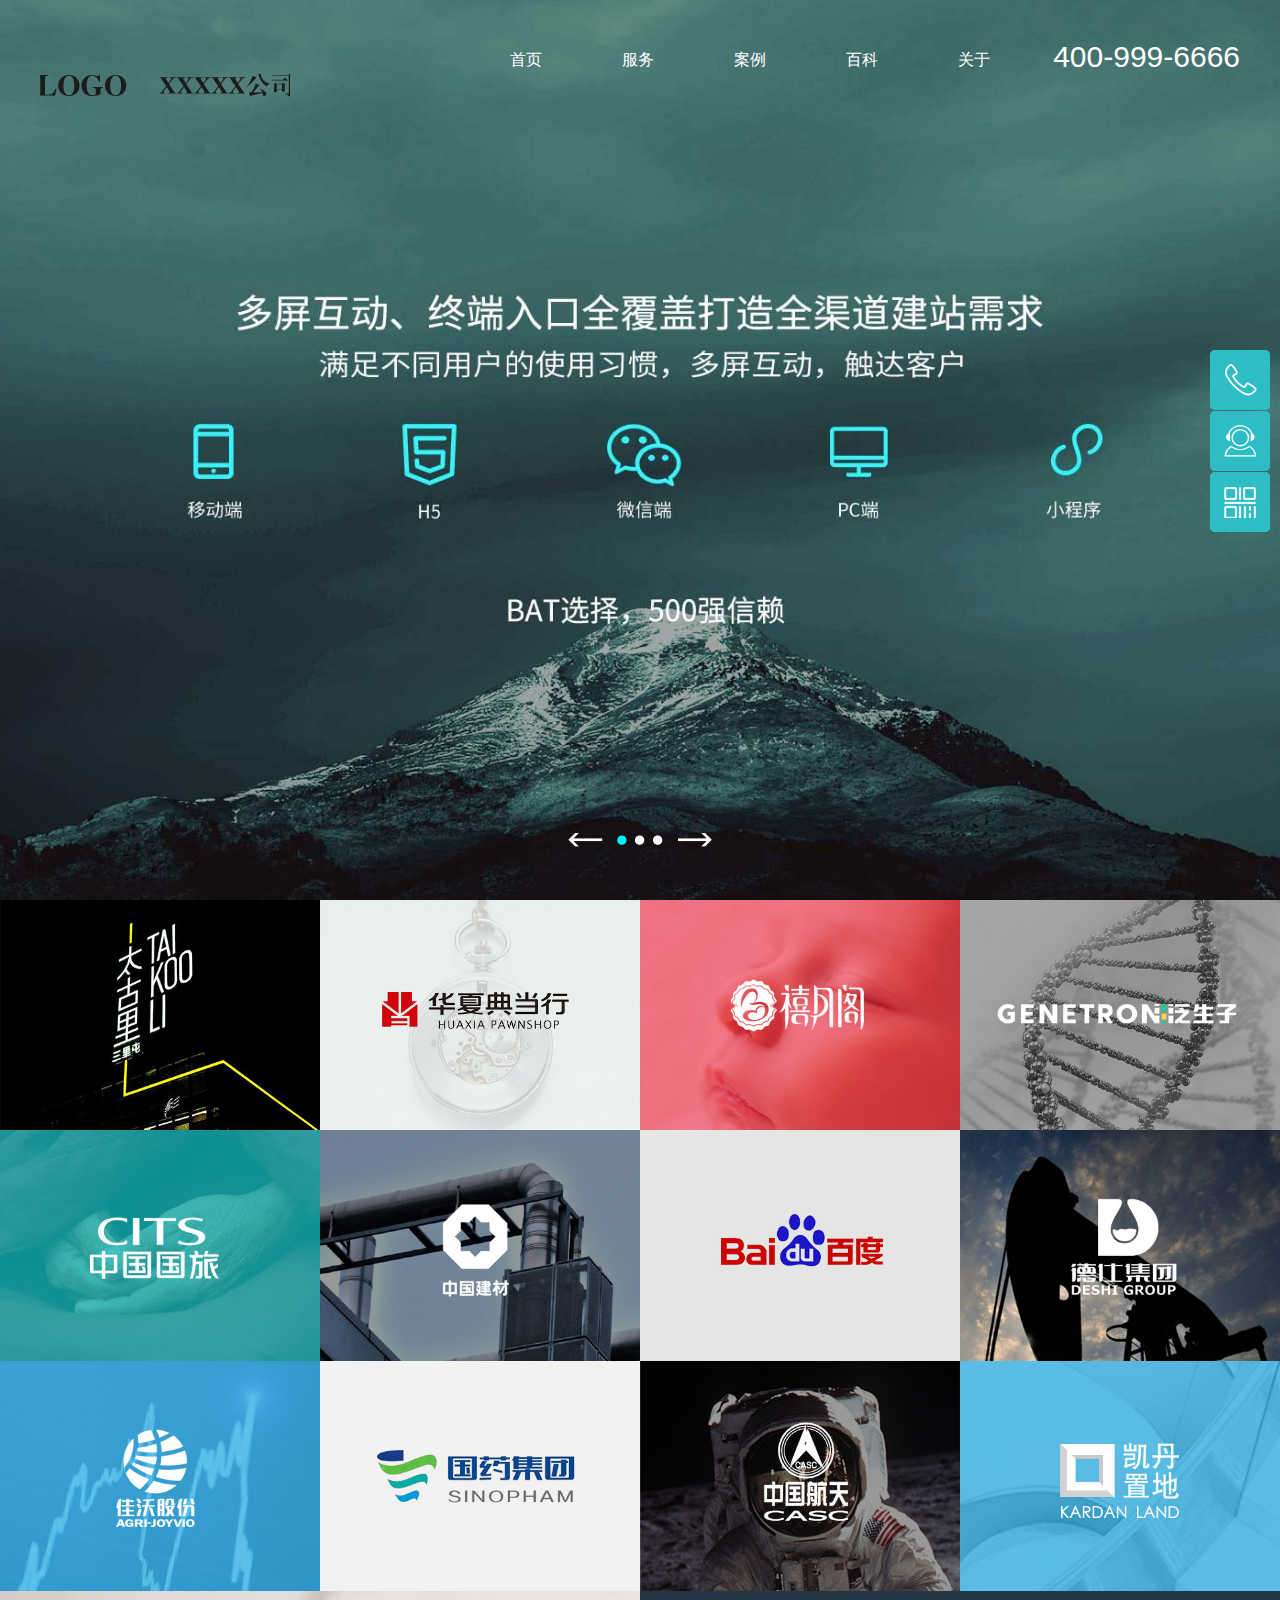
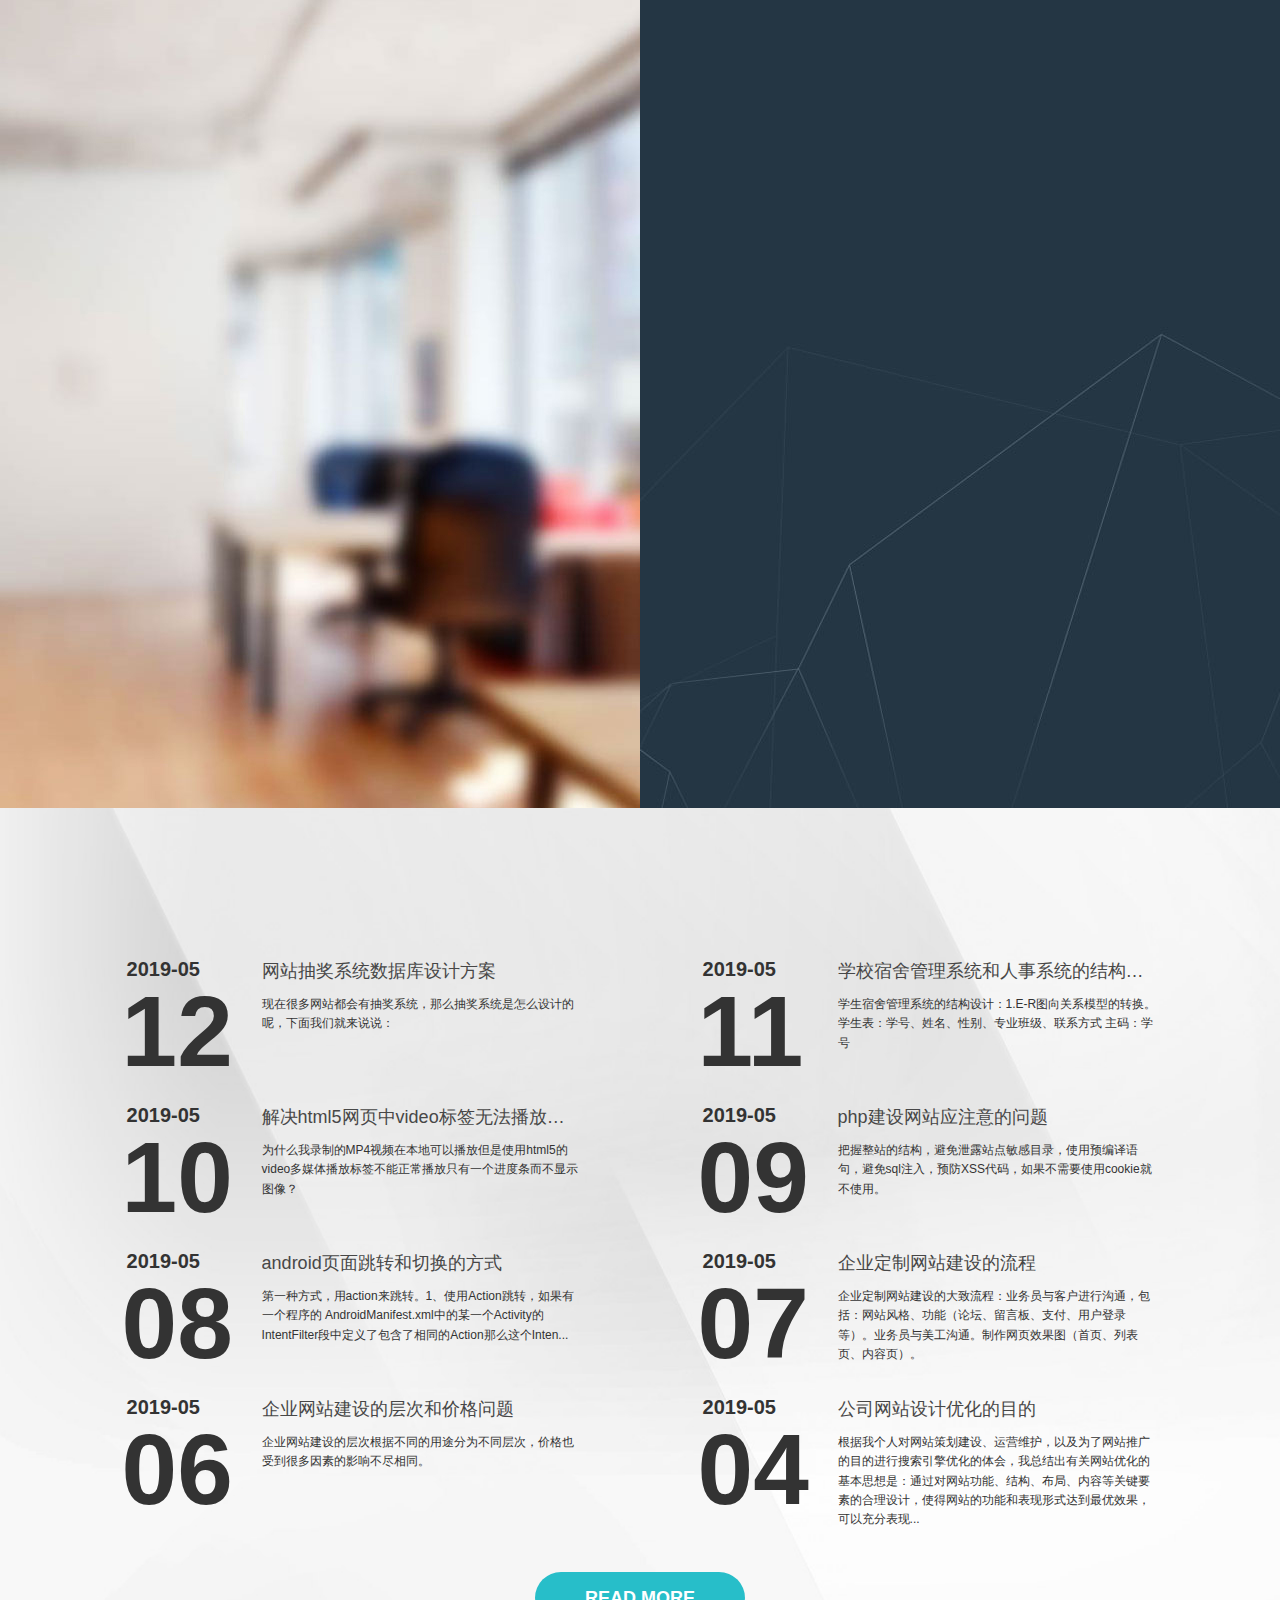
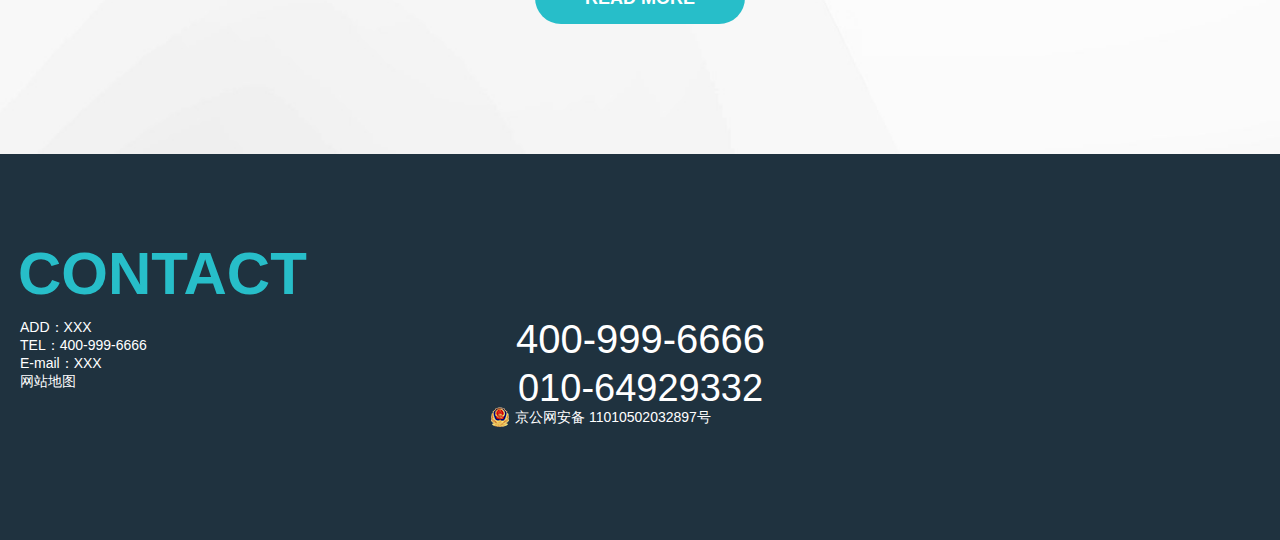
==== commit a5f1ef54: "Update index.html" ====
--- a/index.html
+++ b/index.html
@@ -6,7 +6,7 @@
 <meta http-equiv="Cache-Control" content="no-transform"/>
 <meta name="applicable-device" content="pc,mobile"/>
 <meta name="robots" content="noarchive">
-<title>HTML5响应式全屏网络品牌网站建设设计类静态html模板</title>
+<title>赵子龙</title>
 <meta name="keywords" content="" />
 <meta name="description" content="" />
 <meta name="author" content="" />
@@ -432,4 +432,4 @@
 	<a href="https://www.chazidian.com/"  title="查字典">查字典</a>
 </div>
 </body>
-</html>+</html>
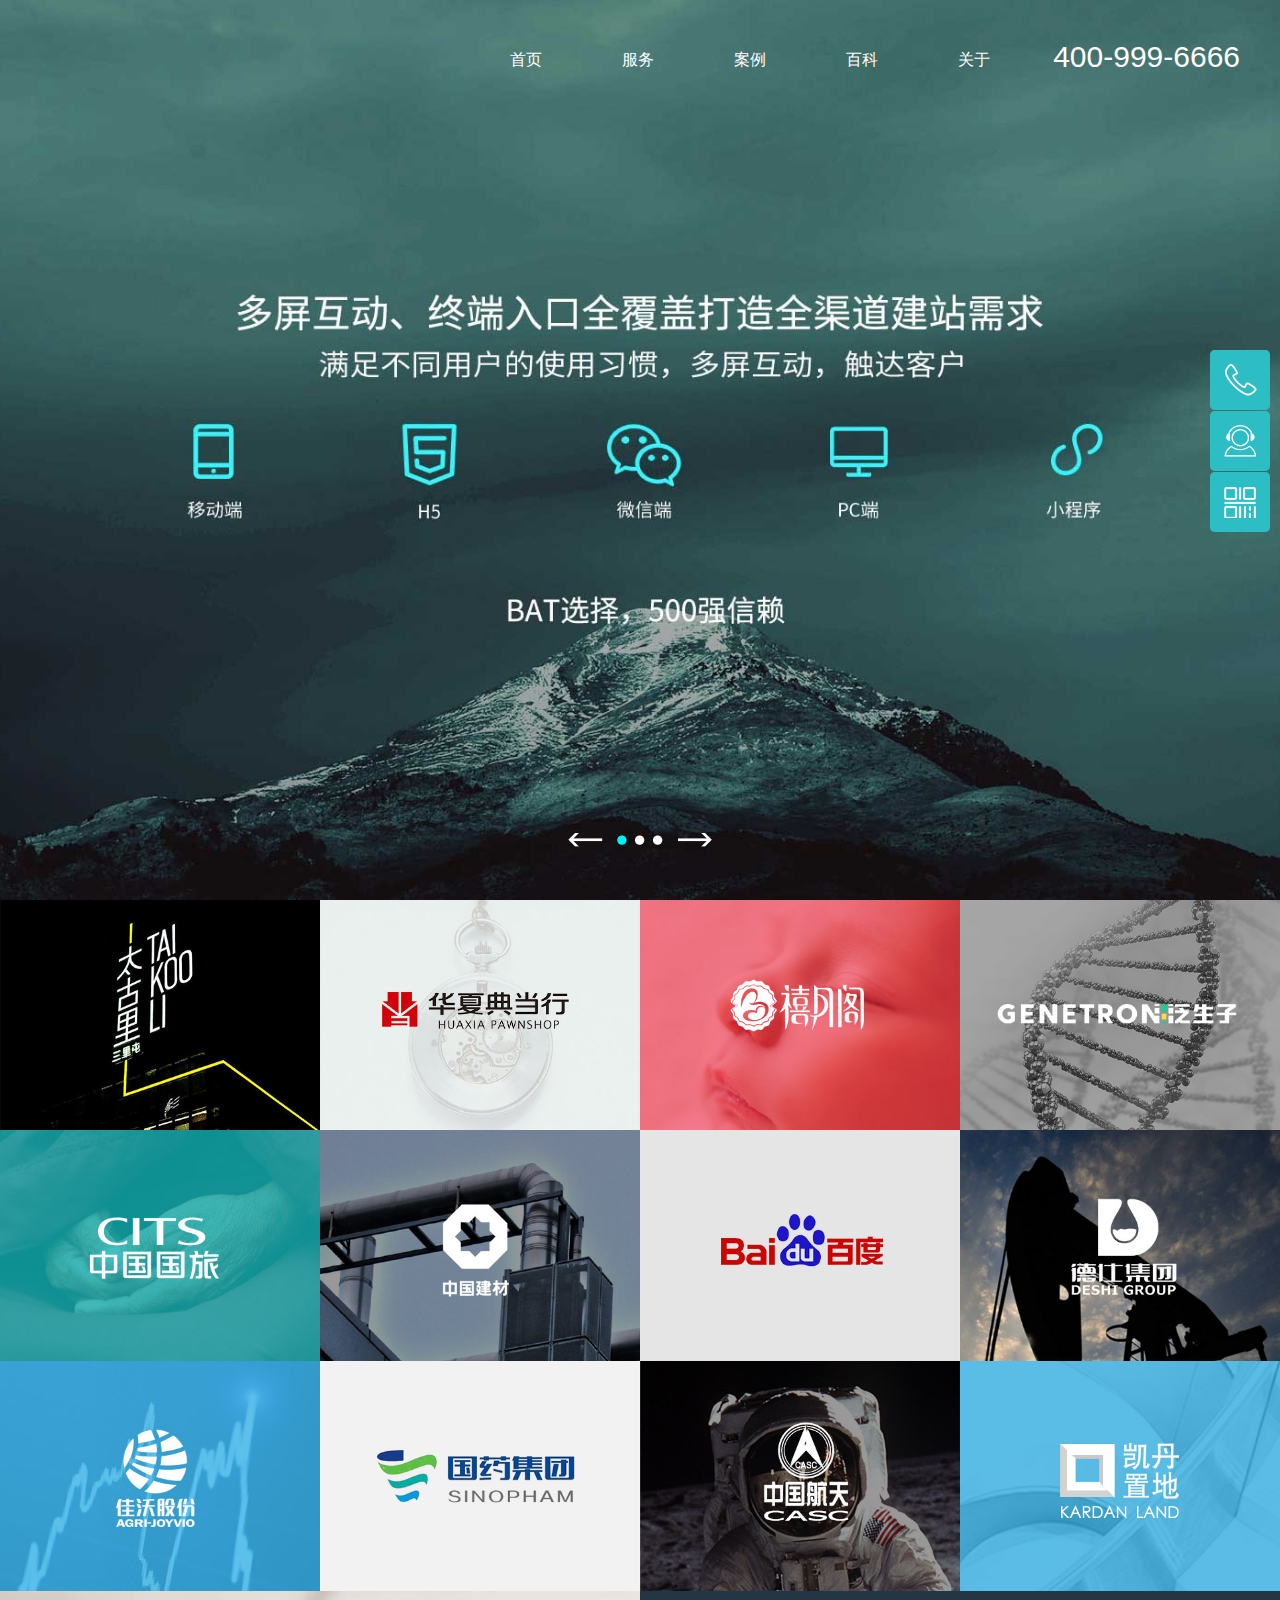
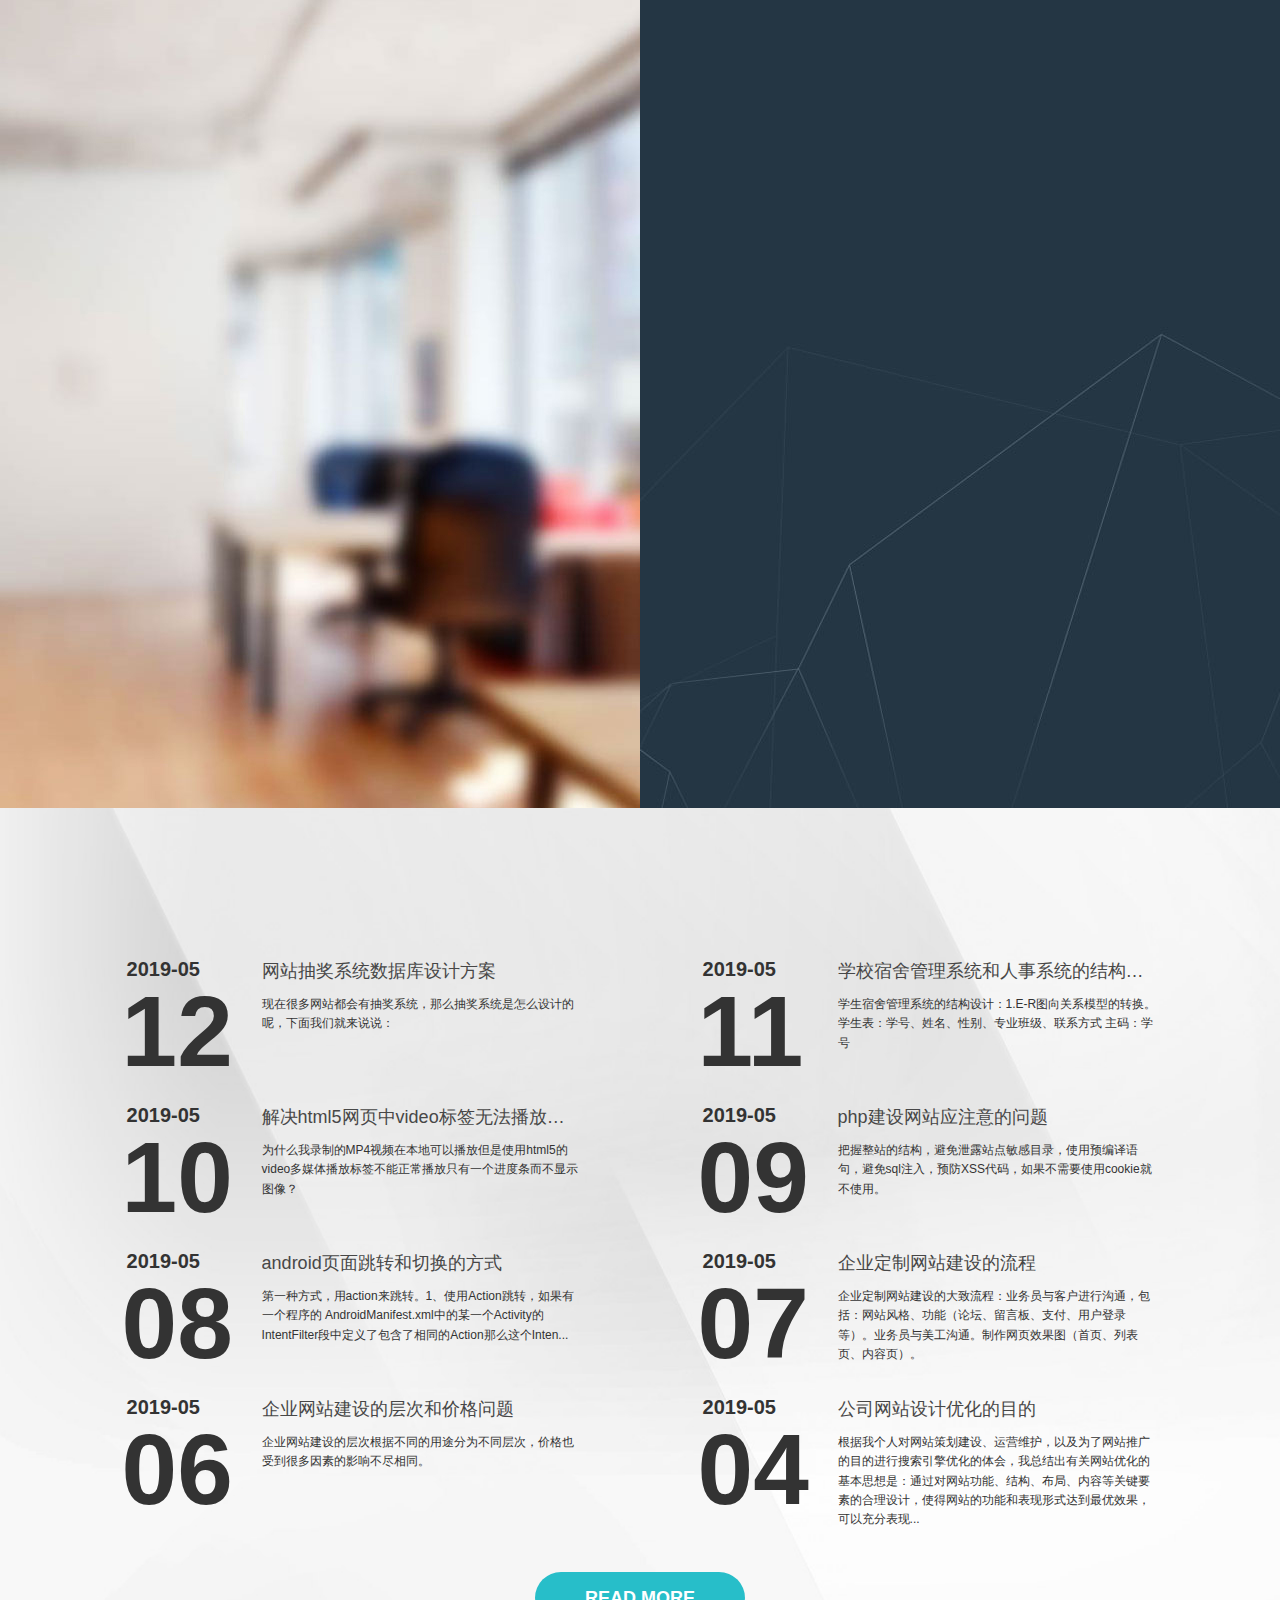
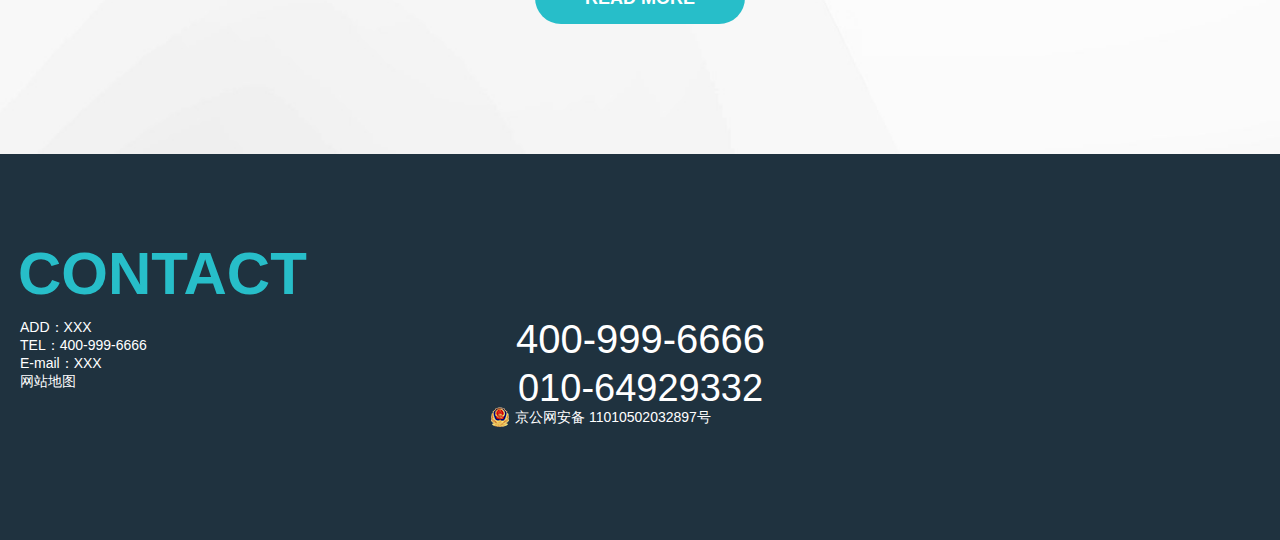
==== commit c80b0a37: "Update index.html" ====
--- a/index.html
+++ b/index.html
@@ -6,7 +6,7 @@
 <meta http-equiv="Cache-Control" content="no-transform"/>
 <meta name="applicable-device" content="pc,mobile"/>
 <meta name="robots" content="noarchive">
-<title>赵子龙</title>
+<title>子龙建站</title>
 <meta name="keywords" content="" />
 <meta name="description" content="" />
 <meta name="author" content="" />
@@ -42,7 +42,6 @@
   </ul>
 </div>
 <div id="header">
-  <div class="logo" edit_params="zoom%3D0.5%26height%3D82%26width%3D143"><a href="index.html" style="background: url(images/logo.png) center center no-repeat;background-size:contain;"><i class="s1"></i><i class="s2"></i></a></div>
   <span class="menu"></span>
   <div class="nav_main"><a class="now" href="index.html">首页</a><a href="service.html">服务</a><a href="cases-internet.html">案例</a><a href="news.html">百科</a><a href="about.html">关于</a></div>
   <div class="tel">400-999-6666</div>
